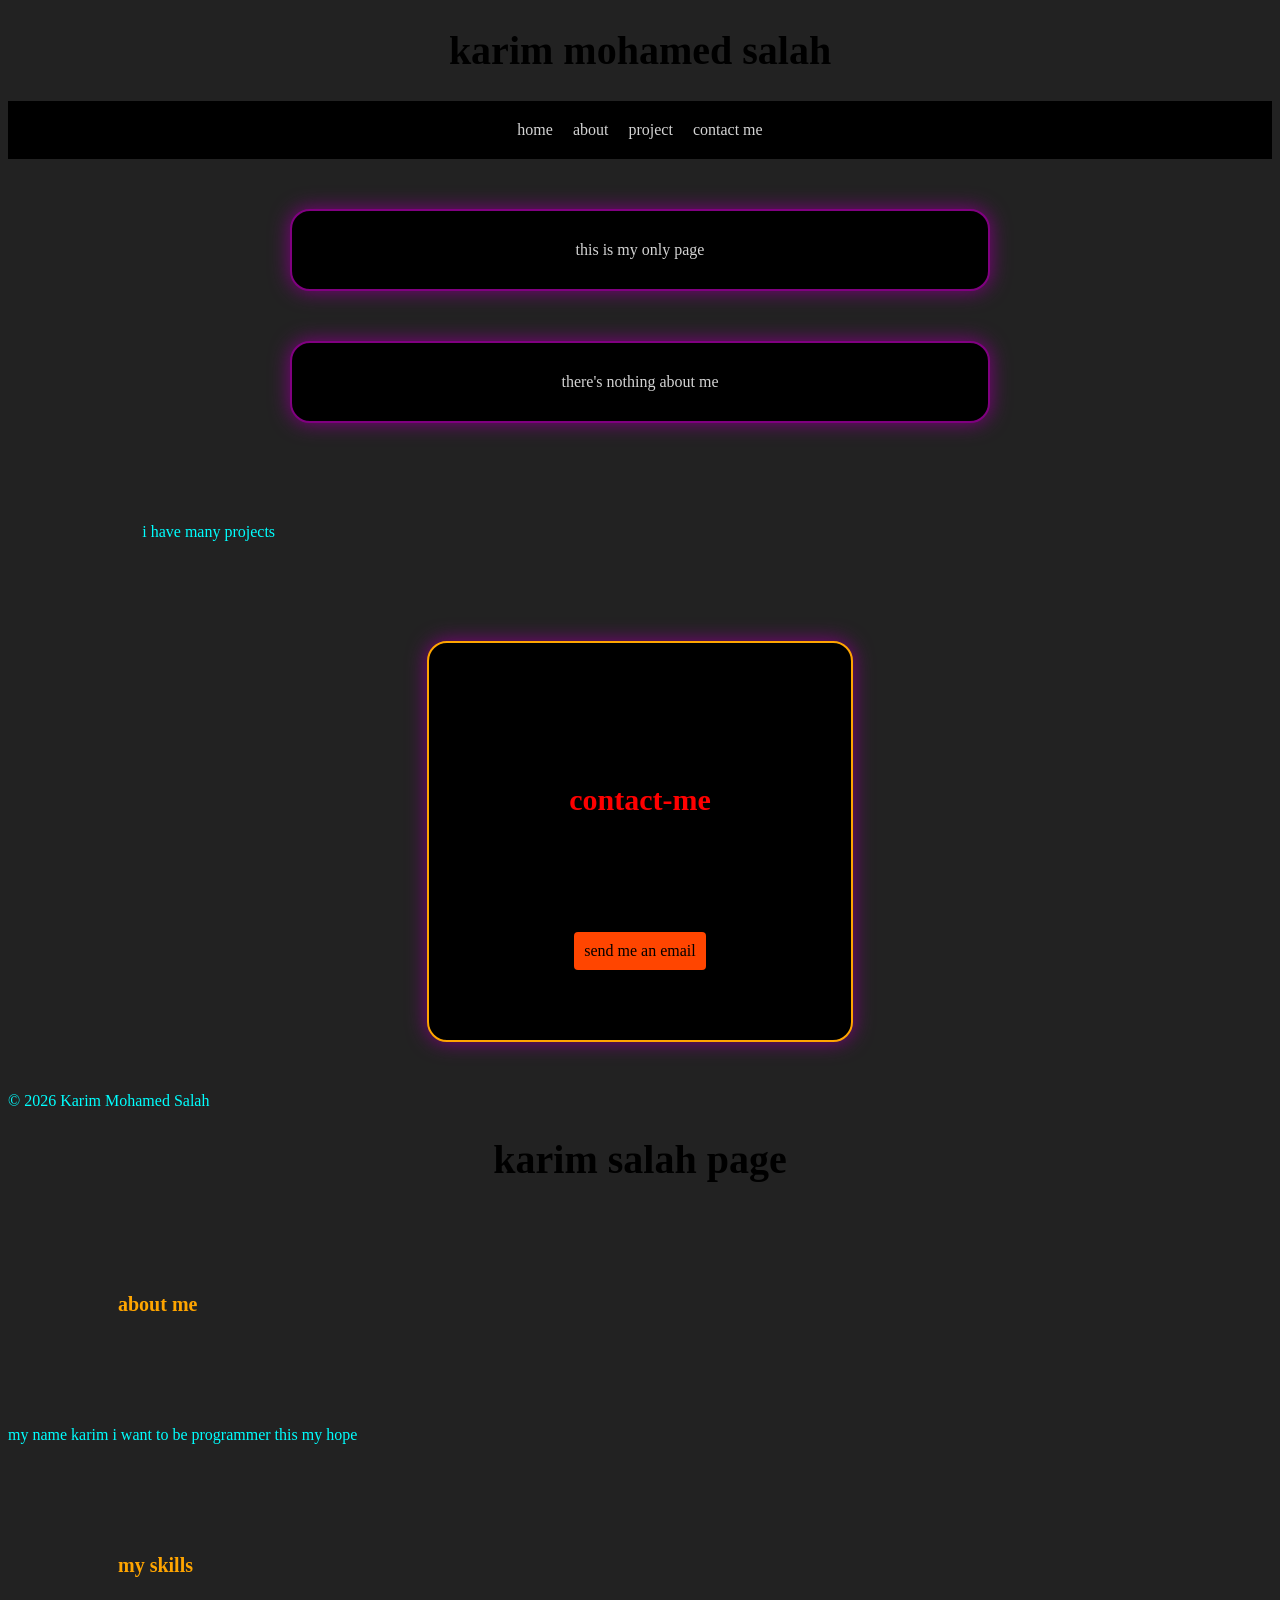
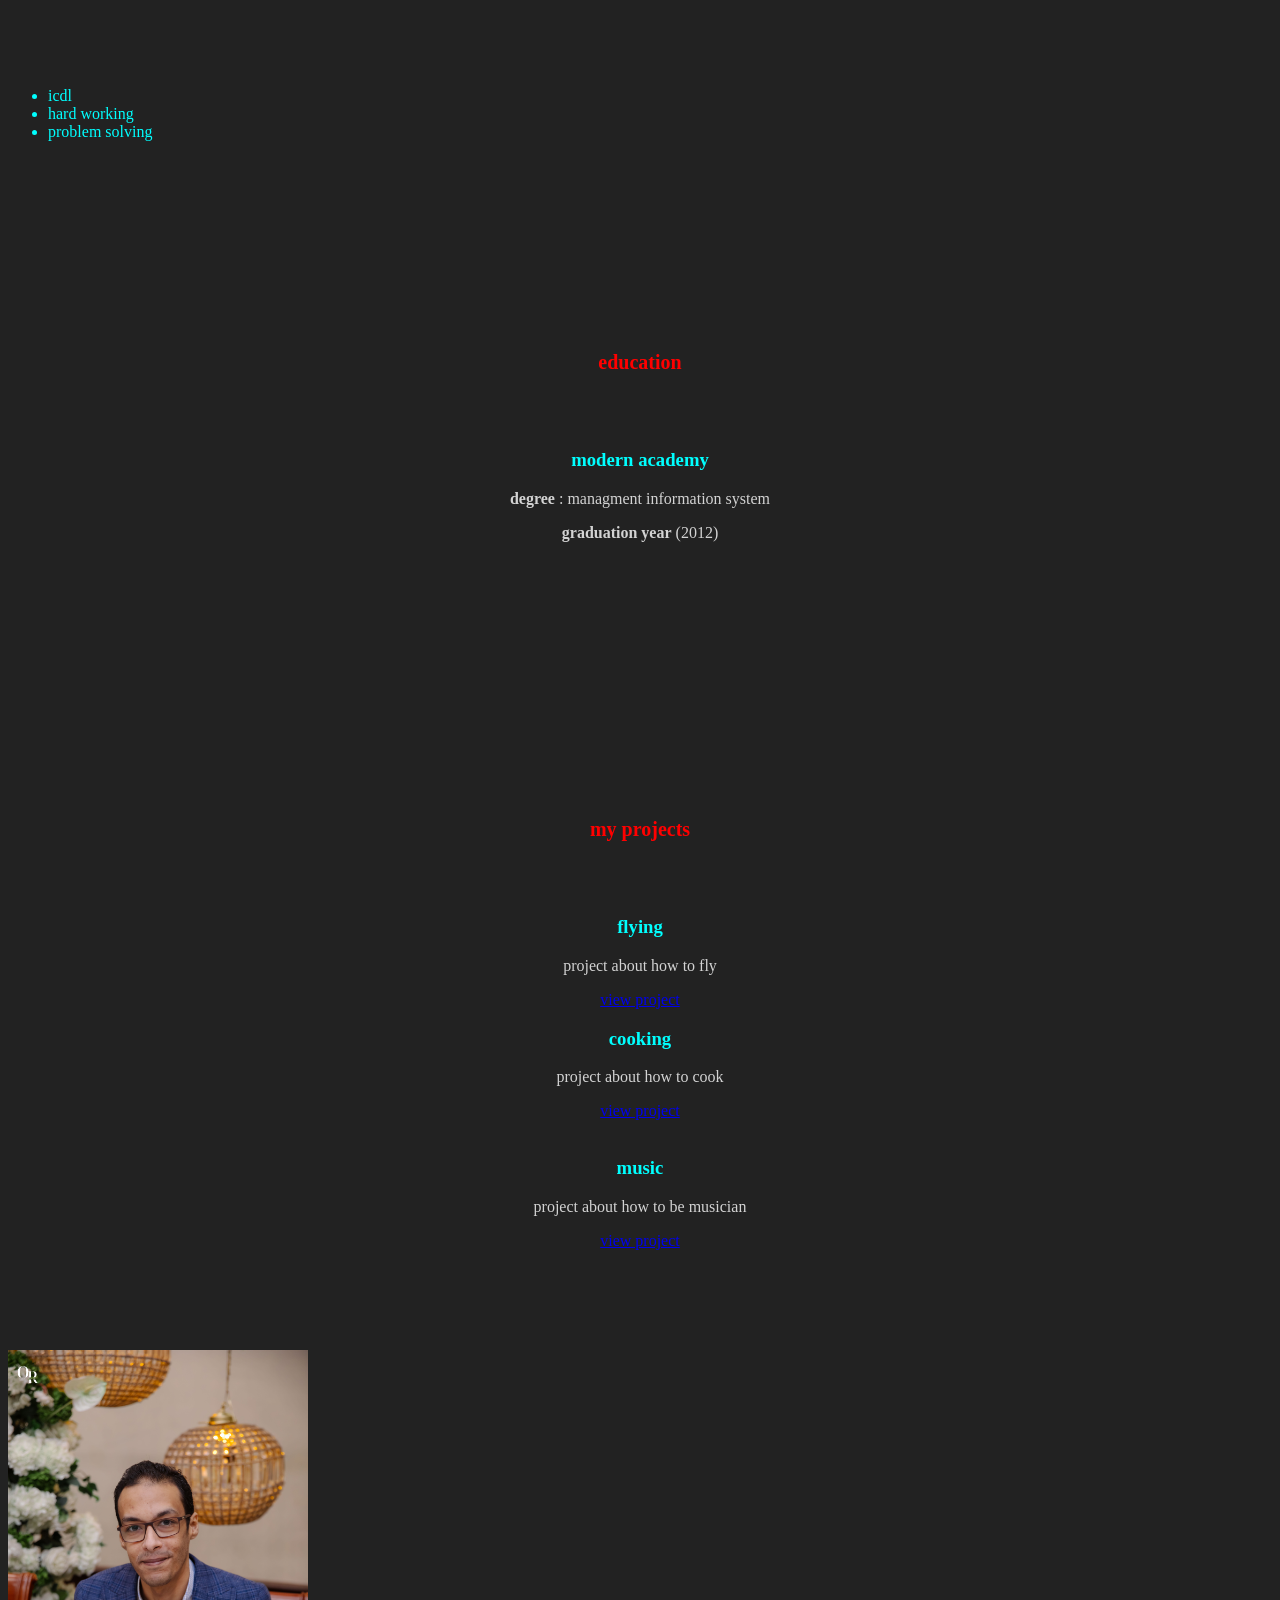
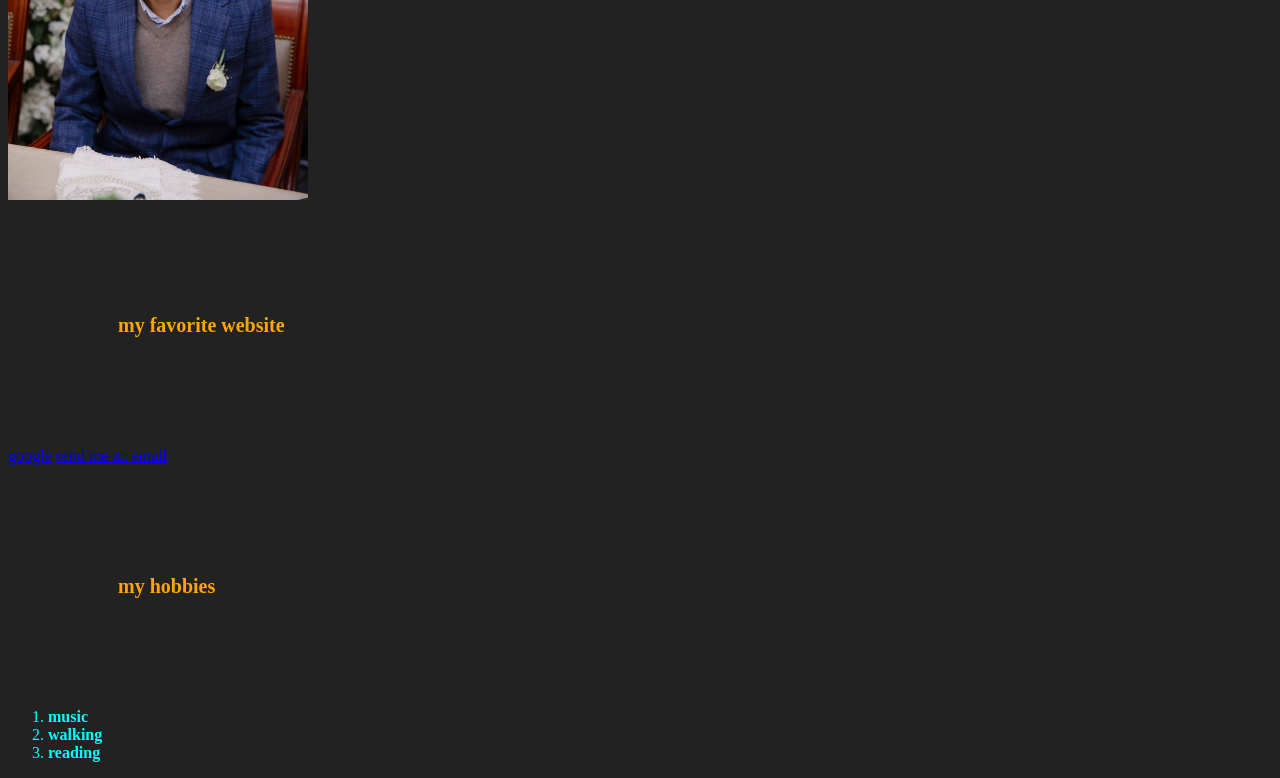
==== index.html @ cbc538ae "initial portifolio" ====
<!DOCTYPE html>
<html>
    <head>
        <meta charset="utf 8">
        <title>welcome to my first page</title>
        <meta name="description" content="my first page">
        <link rel="stylesheet" href="style.css">
    </head>
    <body>
        <header>
                <h1>karim mohamed salah</h1>
        </header>
        <nav>
            <a href="#home">home</a>
            <a href="#about">about</a>
            <a href="#projects">project</a>
            <a href="#contact-me">contact me</a>
        </nav>
        <main>
            <section id="home">
                this is my only page
            </section>
            <section id="about">
                there's nothing about me
            </section>
            <section id="projects">
                i have many projects
            </section>
            <section id="contact-me">
                <h2>contact-me</h2>
                <a href="mailto:karimsalah1090@gmail.com">
                    send me an email
                </a>
           </section>
        </main>
        <footer>
            &copy; 2026 Karim Mohamed Salah
        </footer>

        <h1>karim salah page</h1>
        <h2>about me</h2>
        <p>
            my name karim i want to be programmer this my hope
        </p>
        <h2>my skills</h2>
        <ul>
            <li>icdl</li>
            <li>hard working</li>
            <li>problem solving</li>
        </ul>
        <section>
            <div>
                <h2>education</h2>
                <h3>modern academy</h3>
                <p><strong>degree</strong> : managment information system</p>
                <p><strong>graduation year</strong> (2012)</p>
            </div>
        </section>
        <section>
            <h2>my projects</h2>
            <div>
                <h3>flying</h3>
                <p>project about how to fly</p>
                <a href="#">view project</a>
            </div>
            <div>
                <h3>cooking</h3>
                <p>project about how to cook</p>
                <a href="#">view project</a>
            </div>
            <br>
            <div>
                <h3>music</h3>
                <p>project about how to be musician</p>
                <a href="#">view project</a>
            </div>
        </section>
        <img src="3J6A1056.jpg" alt="my photo" width="300">
        <h2>my favorite website</h2>
        <a href="http://www.google.com" title="go to google">google</a>
        <a href="mailto:karimsalah1090@gmail.com">send me an email</a>
        <h2>my hobbies</h2>
        <ol>
            <li><b>music</b></li>
            <li><b>walking</b></li>
            <li><b>reading</b></li>
        </ol>
    </body>
</html>
---- style.css ----
* {
    box-sizing: border-box;
}

header {
    animation: headerappear 2s ease;
}
@keyframes headerappear{
    from {
        opacity: 0;
        transform: translatey(-100px);
    }
    
    to {
        opacity: 1;
        transform:translatey(0);
    }

}



body {
    color: var(--main-color);
    background-color:var(--background) ;
}



h1 {
    color: black;
    font-size: 40px;
    text-align: center;
}
@media (max-width: 600px) {
      h1 {
        font-size: 25px;
    }
    nav {
        flex-direction: column;
}
}


.photo {
    display: flex;
    justify-content: center;
    /* width: 300px; */
    /* height: 200px; */
    /* object-fit: fill; */
}


h2 {
    color: orange;
    font-size: 20px; 
    margin: 60px;
    padding: 50px;
}



:root {
    --main-color: cyan;
    --background: #222 ;
    --border-color: blue;
    --card-color: black;
    --card-background: white;
    --card-gap: 70px;
    /* --main-color: red; */
    --hover-color: yellow;
}



nav {
    background-color: black;
    padding: 20px;
    display:flex;
    gap: 20px;
    justify-content: center;
    /* position: sticky;
    top: 0;
    z-index: 100; */
}
nav a {
    color: lightgray;
    text-decoration: none;
    transition:background-color 0.3s ease, transform 0.3s ease;
    /* text-align: center; */
    border-radius: 10px;
    /* position: relative; */
}

nav a:hover {
    color: purple;
    padding:8px;
    background-color: orange;
    transform: scalex(1.05);
    /* letter-spacing: 5px; */
}
/* nav a::after {
    content: "";
    position: absolute;
    left: 0;
    bottom: -5px;
    width:0;
    height:2px;
    background-color: cyan;
    transition: width 0.3s ease
}
nav a:hover::after {
    width: 100%;
} */
@media (max-width: 600px) {
    nav a {
        width: 80%;
        text-align: center;
        padding: 10px;
        border-radius: 10px;
        background-color: var(--main-color);
        color: var(--background);
        font-size: 20px;
        transition: background-color 0.3s ease, transform 0.3s ease;
    }
    nav a:hover {
       background-color: var(--hover-color);
       transform: scalex(1.05);
    }
}
@media (max-width: 600px) {
    nav {
        display: flex;
        gap: 20px;
        flex-direction: column;
        align-items:center;
    }
}



#home {
    color: lightgray;
    background-color: black;
    border: 2px solid purple;
    border-radius: 20px;
    max-width:700px;
    margin: 50px auto;
    padding: 30px;
    text-align: center;
    box-shadow: 0 0 20px purple;
    transition: box-shadow 0.3s ease, transform 0.3s ease;
}
#home:hover {
    box-shadow: 0 0 30px purple;
    transform: translateY(-5px);
}
#home h2 {
    font-size: 30px;
    margin-bottom: 20px;
    color: red;
    transition: transform 0.3s ease, color 0.3s ease;
}
#home h2:hover {
    transform:scale(1.05);
    color:orange;
}
#home p {
    font-size: 18px;
    line-height: 1.8;
    max-width: 600px;
    margin: auto;
    transition: color 0.3s ease;
}
#home p:hover {
    color: cyan;
}



#about {
    color: lightgray;
    background-color: black;
    border: 2px solid purple;
    border-radius: 20px;
    max-width: 700px;
    margin: 50px auto;
    text-align: center;
    padding: 30px;
    box-shadow: 0 0 20px purple;
    transition: transform 0.3s ease, box-shadow 0.3s ease;
}
#about:hover {
    transform: translateY(-5px);
    box-shadow: 0 0 30px purple;
}
#about h2 {
    color: red;
    font-size: 30px;
    margin-bottom: 20px;
    transition: color 0.3s ease, transform 0.3s ease;
}
#about h2:hover {
    transform: scale(1.05);
    color: orange;
}
#about p {
    font-size: 18px;
    line-height: 1.8;
    max-width: 600px;
    margin: auto;
    transition: color 0.3s ease
}
#about p:hover {
    color: cyan;
}



#skills {
    color: lightgray;
    background-color: black;
    border: 2px solid purple;
    border-radius: 20px;
    padding: 30px;
    text-align: center;
    margin:50px auto;
    max-width: 700px;
    box-shadow: 0 1px 15px purple;
    transition: transform 0.3s ease, box-shadow 0.3s ease;
    /* width: fit-content; */
  
    /* max-width: 100%; */
    /* width:min(900px,90%); */
    /* width: max(300px, 50%); */
    
    /* padding: clamp(15px, 4vw , 30px); */
}
#skills:hover {
    transform: translateY(-5px);
    box-shadow:0 2px 25px purple
}
#skills h2 {
    color: red;
    text-align: center;
    margin-bottom: 20px;
    font-size:30px
}
@media (max-width: 900px) {
    #skills {
        width:90%;
        padding: 20px;
    }
    #skills li {
        padding:8px 12px;
        font-size:16px;
    }
}
/* #skills h2 {
    text-align: center;
    margin-bottom: 25px;
} */
#skills ol {
    list-style: none;
    padding: 0;
}
#skills li {
    margin: 12px 0;
    padding: 10px 20px;
    border: 2px solid transparent;
    border-radius: 10px;
    font-size: 18px;
    font-weight: bold;
    transition: transform 0.3s ease, color 0.3s ease, box-shadow 0.3s ease;
    /* background-color: black; */
    cursor:pointer;
    background: linear-gradient(black, black) padding-box,
    linear-gradient(90deg, purple, cyan) border-box;
    box-shadow: 0 0 8px purple;
}
#skills li:hover {
    filter: brightness(1.3) saturate(1.5);
    color:cyan;
    transform: translateX(10px);
    box-shadow: 0 0 15px purple;
}
/* #skills h2 {
    font-size: clamp(22px,5vw,36px);
} */
#skills li::before {
    content:"◆";
    color:purple;
    display: inline-block;
    margin-right: 10px;
    transition: color 0.3s ease, text-shadow 0.3s ease, transform 0.3s ease;
}
#skills li:hover::before {
    color:cyan;
    text-shadow:0 0 10px cyan;
    transform: scale(1.3) rotate(360deg);
}
#skills h2::after {
    content:"";
    display:block;
    margin: 10px auto;
    width: 10%;
    height: 3px;
    background-color: orange;
    transition: width 0.3s ease, transform 0.3s ease,width 0.3s ease
}
#skills h2:hover::after {
    width: 150px;
    transform: scalex(1.1);
}
#skills li:nth-child(1)::before {
    color: red;
}
#skills li:nth-child(2)::before {
    color: blue;
}
#skills li:nth-child(3)::before {
    color: green;
}
#skills li:nth-child(4)::before {
    color: orange
}
#skills li:nth-child(1):hover {
    color: red;
}
#skills li:nth-child(2):hover {
    color: blue;
}
#skills li:nth-child(3):hover {
    color: green;
}
#skills li:nth-child(4):hover {
    color: orange
}
#skills li:active {
    transform: translateX(10px) scale(0.97);
}





#education {
    color: lightgray;
    background-color: black;
    border: 2px solid purple;
    border-radius: 20px;
    width: fit-content;
    /* max-width: 700px; */
    margin:50px auto;
    padding: 30px;
    box-shadow: 0 0 15px purple;
    text-align: center;
    transition: transform 0.3s ease, box-shadow 0.3s ease;
}
#education:hover {
    transform: translateY(-5px);
    box-shadow: 0 2px 25px purple;
}
#education h2 {
    margin-bottom:10px;
    font-size: 30px;
    text-align: center;
    color: red;
    transition:transform 0.3s ease, color 0.3s ease;
}
#education h2:hover {
    transform: scale(1.05);
    color: orange;
}
#education h3 {
    margin-bottom:15px;
    font-size: 24px;
    color: cyan;
    transition: transform 0.3s ease, color 0.3s ease; 
}
#education h3:hover {
    transform: scale(1.1);
    color: orange;
}
#education p {
    font-size:17px;
    margin: 10px 0 ;
}
#education p:hover {
    color:cyan;
}

#education p strong {
    color:lightcyan;
}




#hobbies {
    color: lightgray;
    background-color: black;
    border: 2px solid purple;
    border-radius: 20px;
    max-width:700px;
    margin: 50px auto;
    padding: 30px;
    text-align: center;
    box-shadow: 0 0 20px purple;
    transition: transform 0.3s ease, color 0.3s ease;
}
#hobbies:hover {
    transform: translateY(-5px);
    box-shadow: 0 0 30px purple;
}
#hobbies ol {
    list-style-position:inside;
    padding: 0;
}
#hobbies li {
    margin: 12px 0;
    color: lightblue;
    padding: 10px 20px;
    border-radius: 10px;
    border: 2px solid transparent;
    background:linear-gradient(black,black) padding-box,
    linear-gradient(90deg, purple, cyan) border-box;
    transition: transform 0.3s ease box-shadow 0.3s ease, color 0.3s ease;
}
#hobbies li:hover {
    transform: translateX(10px);
    box-shadow: 0 0 15px purple;
    color: aqua;
}
#hobbies h2 {
    color: red;
    font-size: 30px;
    margin-bottom: 20px;
    transition : transform 0.3s ease, color 0.3s ease;
}
#hobbies h2:hover {
    color:orange;
    transform: scale(1.05);
}




section {
    margin: 50px 0;
    padding: 50px 20px;
    text-align: center;
}
section h2 {
    color:red;
    margin-bottom: 25px;
}
section p {
    color: lightgray;
}
section ul {
    list-style-position: inside;
    padding: 0;
    gap: 20px;
}
section ol {
    list-style-position: inside;
    padding: 0;
    font-weight: bold;
}
section li {
    margin: 15px 0;
    font-size: 18px;
    font-weight: bold;
    transition: transform 0.3s ease, color 0.3s ease;
}
section li:hover {
    transform: translatex(10px);
    color: purple;
}



#favorite-games {
    border-radius: 20px;
    background-color: black;
    color: lightblue;
    border: 2px solid orange;
    width:fit-content;
    margin:50px auto;
    padding: 30px;
    animation: appear 1s ease;
    animation-delay: 0.5s;
    text-align: center;
    animation-fill-mode: backwards;
    /* animation-iteration-count: 2; */
    /* animation-direction: reverse; */
    box-shadow: 0 0 20px purple;
    transition: box-shadow 0.3s ease, transform 0.3s ease ;
}
#favorite-games:hover {
    box-shadow: 0 0 30px purple;
    transform:translatey(-5px);
}
#favorite-games > ol,
#favorite-games ul {
    padding: 0;
}
#favorite-games h2 {
    font-size: 30px;
    color: red;
    text-align: center;
    margin-bottom: 20px;
}
#favorite-games > ol > .games {
    color: orange;
    list-style: none;
    margin:30px 0;
    font-size: 20px;
    font-weight: bold;
    transition: transform 0.3s ease, color 0.3s ease;
}
#favorite-games > ol > .games:hover {
    transform: scale(1.1);
    color: pink;
}
#favorite-games .games ul li {
    color: blue;
    list-style:none;
    margin: 8px 0;
    font-size: 18px;
    transition:transform 0.3s ease, color 0.3s ease;
}
#favorite-games .games ul li:hover {
    transform: translateX(5px);
    color: pink;
}
#favorite-games h2::after {
    content:"";
    display:block;
    width: 80px;
    height: 3px;
    background-color:lightblue;
    margin:10px auto;
    transition: width 0.3s ease;
}
#favorite-games h2:hover::after {
    width:250px;
}
#favorite-games ul li::before {
    content:"◆";
    display:inline-block;
    color: purple;
    margin-right: 10px;
    transition: color 0.3s ease, text-shadow 0.3s ease, transform 0.3s ease;
}
#favorite-games ul li:hover::before {
    color: cyan;
    transform:scale(1.1) rotate(360deg);
    text-shadow: 0 0 10px cyan;
}
 @keyframes appear {
    from {
        opacity: 0;
        transform: translateX(50px);
    }

    to {
        opacity: 1;
        transform: translateX(0);
    }
}



#projects {
    /* flex-wrap: wrap; */
    grid-template-columns: 1fr 1fr 1fr; 
    gap:var(--card-gap); 
    justify-content: center; 
    text-align: center; 
    display: grid;
    align-items: center; 
    /* flex-direction: row; */
    position: relative;
}
#projects div {
    background-color: var(--card-color); 
    /* background: linear-gradient(135deg, black, purple, blue); */
    color:var(--background);
    padding: 10px;        
    margin: 50px;  
    border-radius: 20px;
    border: 2px solid blue;
    transition: background-color 0.3s ease, color 0.3s ease, transform 0.3s ease, box-shadow 0.3s ease, border-color 0.3s ease;
    box-shadow: 0 5px 15px gray;
    position: relative;
    animation-fill-mode: backwards;
}
#projects div:hover {
    background-color: peru;
    color: white;
    transform: translatey(-10px) scale(1.05) rotate(5deg);
    box-shadow: 0px 5px 15px 5px purple;
    border-color: var(--hover-color);
}
#projects div h3 {
    color:blue
}
#projects h2 {
    text-align: center;
    grid-column: 1/ -1;
    animation: appear 1s ease;
    margin:  auto;
    margin-top: 8px;
    font-size: 30px;
}
#projects h2::after {
    content: "" ;
    display: inline-block;
    width: 100%;
    height: 3px;
    margin: auto;
    background-color: orange;
    margin-top: 8px;
    transform:scalex(0.5);
    transition: transform 0.5s ease, background-color 0.5s ease;
}
#projects h2:hover::after {
    transform: scalex(1.1);  
    background-color: var(--hover-color);
}

#projects div::before {
    content: "" ;
    /* display: inline-block; */
    width: 30px;
    height: 30px;
    background-color: red;
    position: absolute;
    bottom:30px;
    right:30px;
    border-radius: 50%;
    opacity: 0;
    transition: transform 0.3s ease, opacity 0.3s ease;
    z-index: 2;
}
#projects div:hover::before {
    transform: scale(1.5);                            
    opacity: 1;
}
#flying {
    color: orange;
}
#flying h3 {
    position: absolute;
    left: 50%;
    bottom: 10px;
    transform: translateX(-50%);
}
#cooking {
    color: orange;
}
#cooking h3 {
    position: absolute;
    bottom: 10px;
    left: 50%;
    transform: translateX(-50%);
}
#music {
    color: orange;
}

#music h3 {
    position: absolute;
    bottom: 10px;
    left: 50%;
    transform: translateX(-50%);
}
#projects div:nth-of-type(1) {
    animation: fromleft 1s ease ;
    animation-delay: 0.5s ;
}
#projects div:nth-of-type(2) {
    animation: fromright 1s ease ;
    animation-delay: 1s ;
}
#projects div:nth-of-type(3) {
    animation: frombottom 1s ease ;
    animation-delay: 2s ;
}
@keyframes appear{
    from {
        opacity: 0;
        transform: translateX(-100px);
    }
    
    to {
        opacity: 1;
        transform:translateX(0);
    }

}
@keyframes fromleft{
    from {
        opacity: 0;
        transform: translateX(-100px);
    }
    
    to {
        opacity: 1;
        transform:translateX(0);
    }

}
@keyframes fromright{
    from {
        opacity: 0;
        transform: translateX(100px);
    }
    
    to {
        opacity: 1;
        transform:translateX(0);
    }

}
@keyframes frombottom{
    from {
        opacity: 0;
        transform: translatey(100px);
    }
    
    to {
        opacity: 1;
        transform:translatey(0);
    }

}
#projects img {
    width: 100%;
    height: 200px;
    border-radius: 15px;
    object-fit: cover;
}
#projects span {
    position:absolute;
    top: 10px;
    right: 20px;
    color: orange
}
@media (max-width: 600px) {
    #projects {
        grid-template-columns: 1fr ;
        gap: 15px;
    }
    #projects div {
        width: 100%;
        margin: 0;
    }
}

@media (max-width: 400px) {
    #projects h2{
        font-size: 24px;
    }
}


#courses {
    margin: 50px auto;
    max-width: 900px;
    padding: 30px;
    display: grid;
    grid-template-columns: repeat(3, 1fr);
    /* gap: 20px; */
    color: lightblue;
    row-gap: 60px;
    column-gap: 50px;
    grid-auto-rows: 150px;
}

#courses h2 {
    grid-column: 1/ -1;
    text-align: center;
    margin:  auto;
    margin-top: 8px;
    font-size: 30px;
}
#courses h2::after {
    content:"";
    display: block;
    width: 10%;
    height:3px;
    margin:15px auto;
    background-color: orange;
    transition: transform 0.3s ease, width 0.3s ease;
}
#courses h2:hover::after {
    width:150px;
    transform:scale(1.1)
}

#courses .courses {
    overflow: visible;
    cursor: pointer;
    /* background: linear-gradient(135deg, black, purple, cyan); */
    background-color: black;
    background-size: 200% 200%;
    background-position: 0% 50%;
    border: 2px solid red;
    border-radius: 20px;
    padding: 10px;
    /* margin: 0; */ 
    /* box-shadow: 0 5px 15px purple; */
    transition: transform 0.3s ease, box-shadow 0.3s ease, border-color 0.3s ease, color 0.3s, background-position 0.5s ease;
    position: relative;
    /* z-index: 1; */
}
#courses .courses:hover {
    /* background: linear-gradient(135deg, black, orange); */
    background-color: orangered;
    transform:translatey(-5px);
    box-shadow: 0px 0 10px purple, 0 0 20px purple;
    border-color: red;
    z-index: 2;
    filter: brightness(1.2);
    /* background-position: 100% 50%; */
}
.courses h3 {
    transition: color 0.3s ease, transform 0.3s ease;
    font-size: 22px;
    color: orange ;
    margin-bottom: 10px;
}
.courses:hover h3 {
    color: cyan;
    transform: scale(1.1);
    /* filter: blur(1px); */
}

.courses::before {
    content: "";
    position: absolute;
    inset: 0;
    border-radius: 20px;
    background-size: 200% 200%;
    z-index: -1;
    animation: gradient-move 5s ease infinite;
}
.completed::before {
    content: "✓";
    color: lime;
    font-size: 20px;
    margin-right: 5px;
    border: 2px solid lime;
    border-radius: 50%;
    padding: 2px 5px;
    transition: color 0.3s ease, border-color 0.3s ease;
}
.courses:hover .completed::before {
    color:cyan;
    border-color:cyan;
}
.completed::after {
    content:"★";
    color:gold;
    position:absolute;
    top: 10px;
    right: 15px;
    /* display: inline-block; */
    text-shadow: 0 0 0 transparent;
    transition: transform 0.3s ease, color 0.3s ease, text-shadow 0.3s ease;
}
.courses:hover .completed::after {
    color: cyan;
    transform: scale(1.3) rotate(360deg);
    text-shadow: 0 0 5px cyan;
    filter: drop-shadow(0 0 8px cyan);
}
.progress::before {
    content: "→";
    color: red;
    font-size: 20px;
    margin-right:8px;
    transition: color 0.3s ease, transform 0.3s ease;
    display: inline-block;
}
.courses:hover .progress::before {
    color:red;
    transform:translateX(5px)
}
#courses .courses:nth-of-type(1) {
    animation: appear 1s ease;
    animation-delay: 0.3s ;
    animation-fill-mode:backwards;
}
#courses .courses:nth-of-type(2) {
    animation: appear 1s ease;
    animation-delay: 0.6s ;
    animation-fill-mode:backwards;
}
#courses .courses:nth-of-type(3) {
    animation: appear 1s ease ;
    animation-delay: 0.9s ;
    animation-fill-mode:backwards;
}
#courses .courses:nth-of-type(4) {
    animation: appear 1s ease ;
    animation-delay: 1.2s ;
    animation-fill-mode:backwards;
}
#courses .courses:nth-of-type(5) {
    animation: appear 1s ease ;
    animation-delay: 1.5s ;
    animation-fill-mode: backwards;
}

@keyframes glow {
    0% {
        box-shadow: 0 0 5px purple;
    }
    50% {
        box-shadow: 0 0 25px purple;
    }
    100% {
        box-shadow: 0 0 5px purple;
    }
}
@media (max-width:600px) {
    #courses {
        grid-template-columns: 1fr;
    }
    #courses .courses {
        margin : 0;
    }
    
}
/* .courses:hover .completed {
    color: lime;
} */
/* .progress {
    opacity: 0.7;
}
.courses:hover .progress {
    opacity: 1;
    color: red;
} */
/* @keyframes gradient-move{
    0% {
        background-position: 0% 50%;
    }
    50% {
        background-position: 50% 100%;
    }
    100% {
        background-position: 0% 50%;
    }

    } */
     /* .courses p {
    color: lightgray ;
    font-size: 15px ;
    margin: 0;
    transition: transform 0.3s ease, opacity 0.3s ease;
} */
 /* .courses:has(.completed):hover {
    box-shadow:0 0 10px lime, 0 0 25px lime;
    border-color: lime;
}
.courses:has(.progress):hover {
    box-shadow: 0 0 10px red, 0 0 25px red;
    border-color: red;
} */





input:focus,
textarea:focus,
select:focus {
    border-color:cyan;
    outline: none;
    box-shadow: 0 0px 8px cyan
}


input,
textarea,
select {
    margin: 10px;
    font-size: 15px;
}
input:valid {
    border-color:green
}

input:not(:placeholder-shown):invalid {
    border-color:red
}


input[type="password"] {
    background-color: lightgray;
}

input[type="password"]:valid {
    border-color: green
}
input[type="password"]:not(:placeholder-shown):invalid {
    border-color: red
}


option {
    background-color: yellow;
    color: var(--background-color)
}
select:valid{
    border-color: green;
}
select:focus:invalid {
    border-color: red;
}


input[type="radio"]:checked + label{
    accent-color: purple;
    color: orange;
    font-weight: bold
}


/* input[type="checkbox"]:checked + label {
    color: orange;
    font-weight: bold
} */

textarea:focus {
    border-color:orange;
    box-shadow: 0 0 8px orange;
    outline: none ;
}

@media (max-width: 600px) {
    form {
        width:100%;
    }


    #contact-me form > div {
        display: flex;
        align-items: center;
        flex-direction: column;
    }


    #contact-me textarea {
        max-width: 90%;
        box-sizing: border-box;
    }
    #contact-me form > div:has(input[type="radio"]) {
        flex-direction: row;
        flex-wrap: wrap;
        justify-content: center;
    }
}





button {
    transition: transform 0.3s ease, background-color 0.3s ease;
    margin: 30px;
}
button:hover {
    transform: translatey(-3px) scale(1.1);
    background-color:yellow;
}

#contact-me label {
    color: white ;
}

table{
    /* background-color: black; */
    /* padding: 20px; */
    /* color: purple; */
    /* margin: 50% ; */
    /* display: block; */
    /* text-align: center; */
    /* justify-content: center; */
    /* gap: 90px; */
    /* transform: scale(1.1); */
    /* font-size: 20px; */
    /* width: 100%; */
    /* max-width: 300px; */
    /* border: orange 2px solid;    flex-wrap: wrap; */
    /* text-indent: 20px; */
    /* letter-spacing: 2px ; */
    /* line-height: 1.6; */
    /* word-spacing: 1px; */
    /* white-space: normal; */
    /* word-break: break-all; */
    /* text-overflow: ellipsis; */
    /* font-weight: bold; */
    /* margin: 0 50px auto; */
}
#contact-me {
    background-color: black;
    margin:50px auto ;
    padding:30px;
    border:2px solid orange;
    box-shadow: 0 0 20px purple;
    text-align: center;
    border-radius: 20px;
    max-width: fit-content;
    transition:transform 0.3s ease, box-shadow 0.3s ease;
}
#contact-me:hover {
    box-shadow: 0 0 30px purple;
    transform:translateY(-3px);
}
#contact-me h2 {
    font-size:30px;

}
#contact-me a {
    background-color: orangered;
    border-radius: 4px;
    padding: 10px;
    color: black;
    text-decoration: none;
    display:inline-block;
    cursor: pointer;
    margin: 40px;
    transition: background-color 0.3s ease, box-shadow 0.3s ease, transform 0.3s ease;
}
#contact-me a:hover {
    background-color: orange;
    color: black;
    box-shadow: 0 0 10px cyan;
    transform: translateY(-3px);
}
/* #contact-me input:focus {
    border-color: red;
    box-shadow: 0 0 10px cyan;
    outline: none;
} */
/* #contact-me input:focus::placeholder {
    color: aqua;
}
#contact-me input {
    border: 2px solid gray;
    transition: border 0.3s ease, box-shadow 0.3s ease;
}
#contact-me input::placeholder {
    color:gray;
    opacity: 1 ;
} */



.footer {
    color: orange;
}
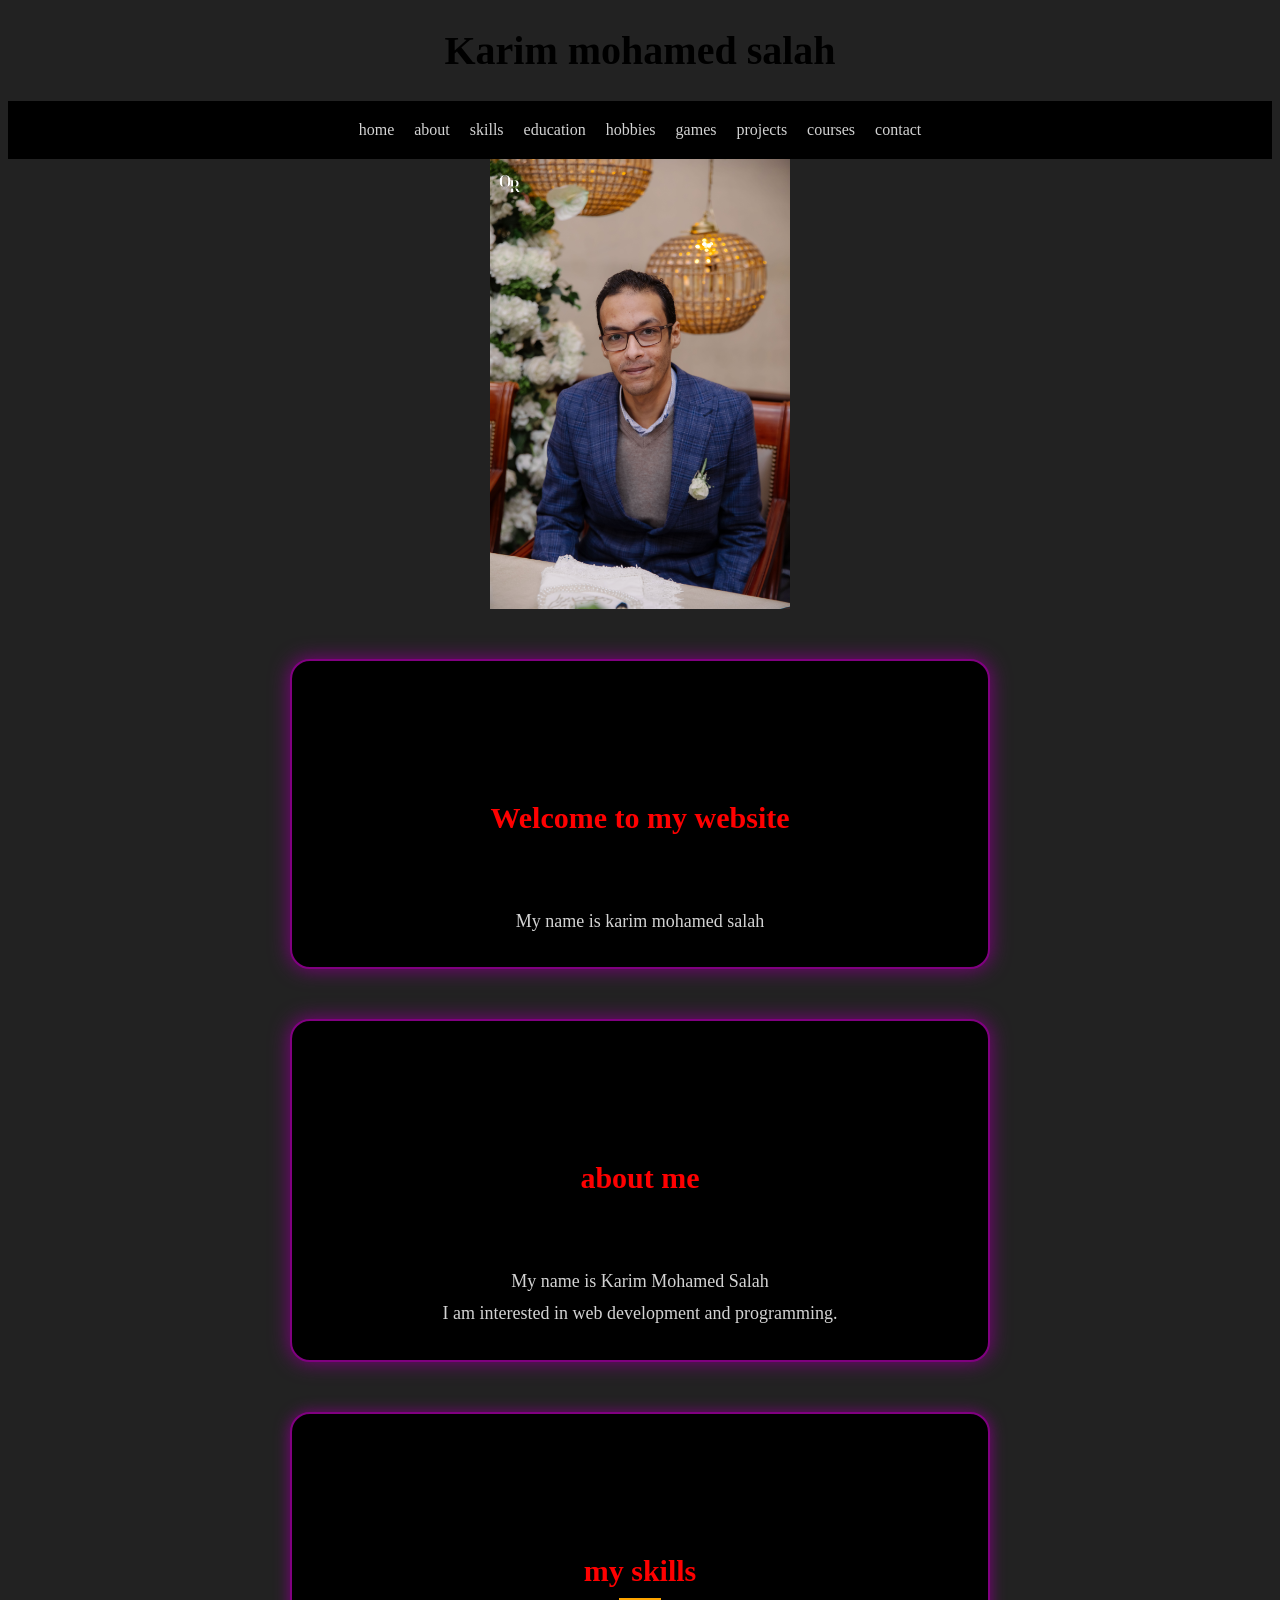
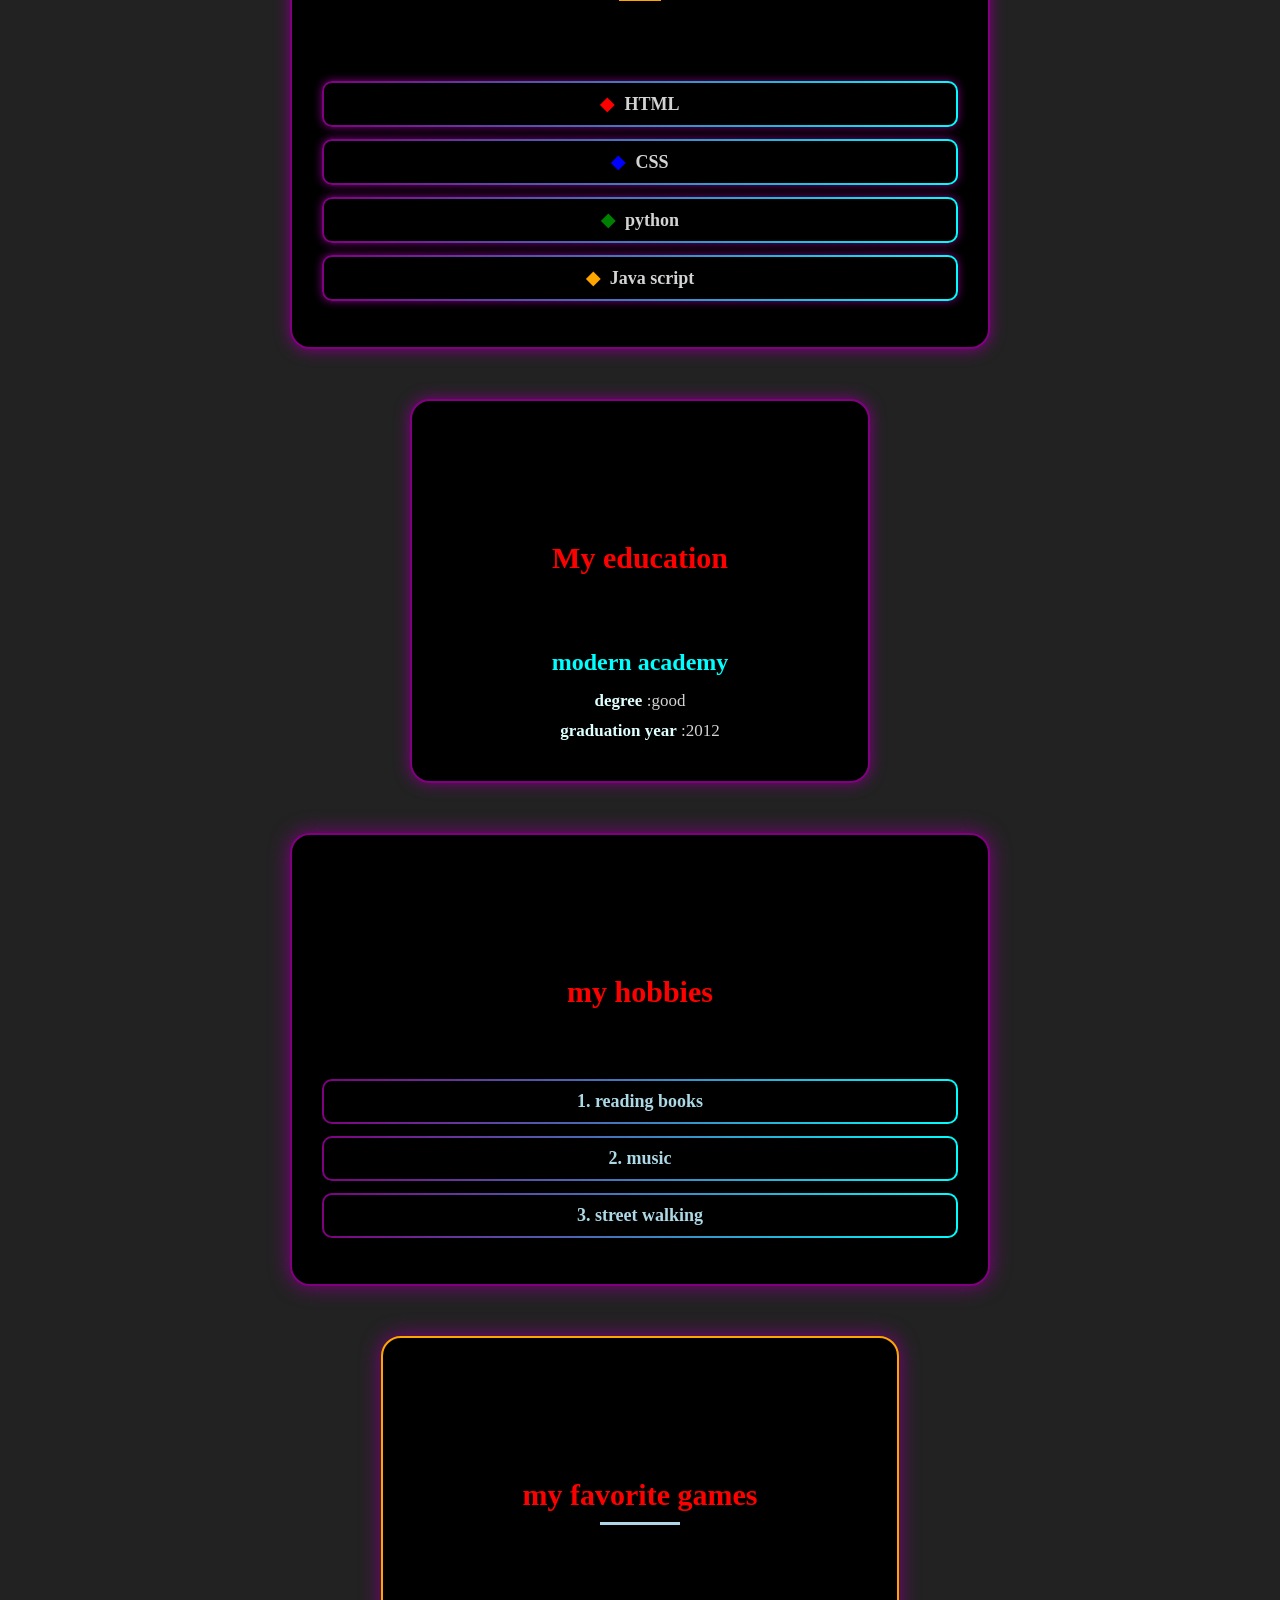
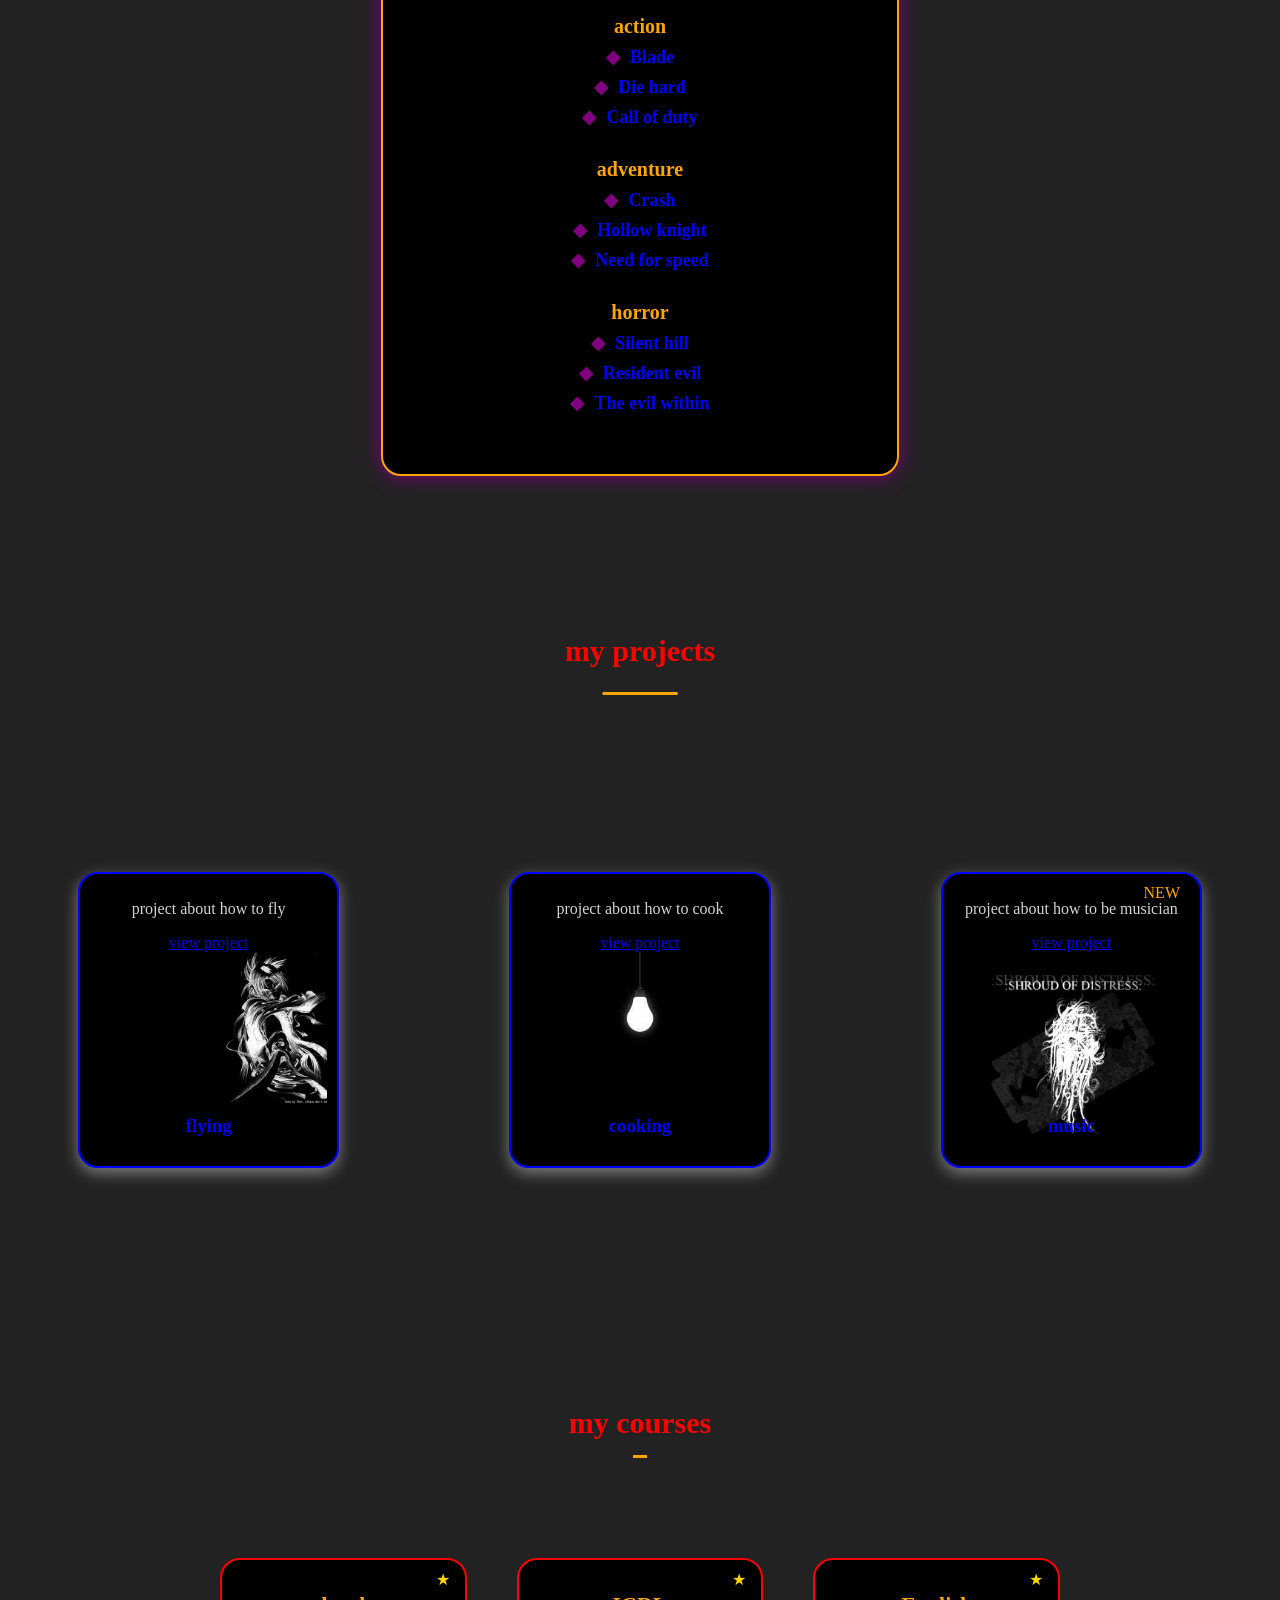
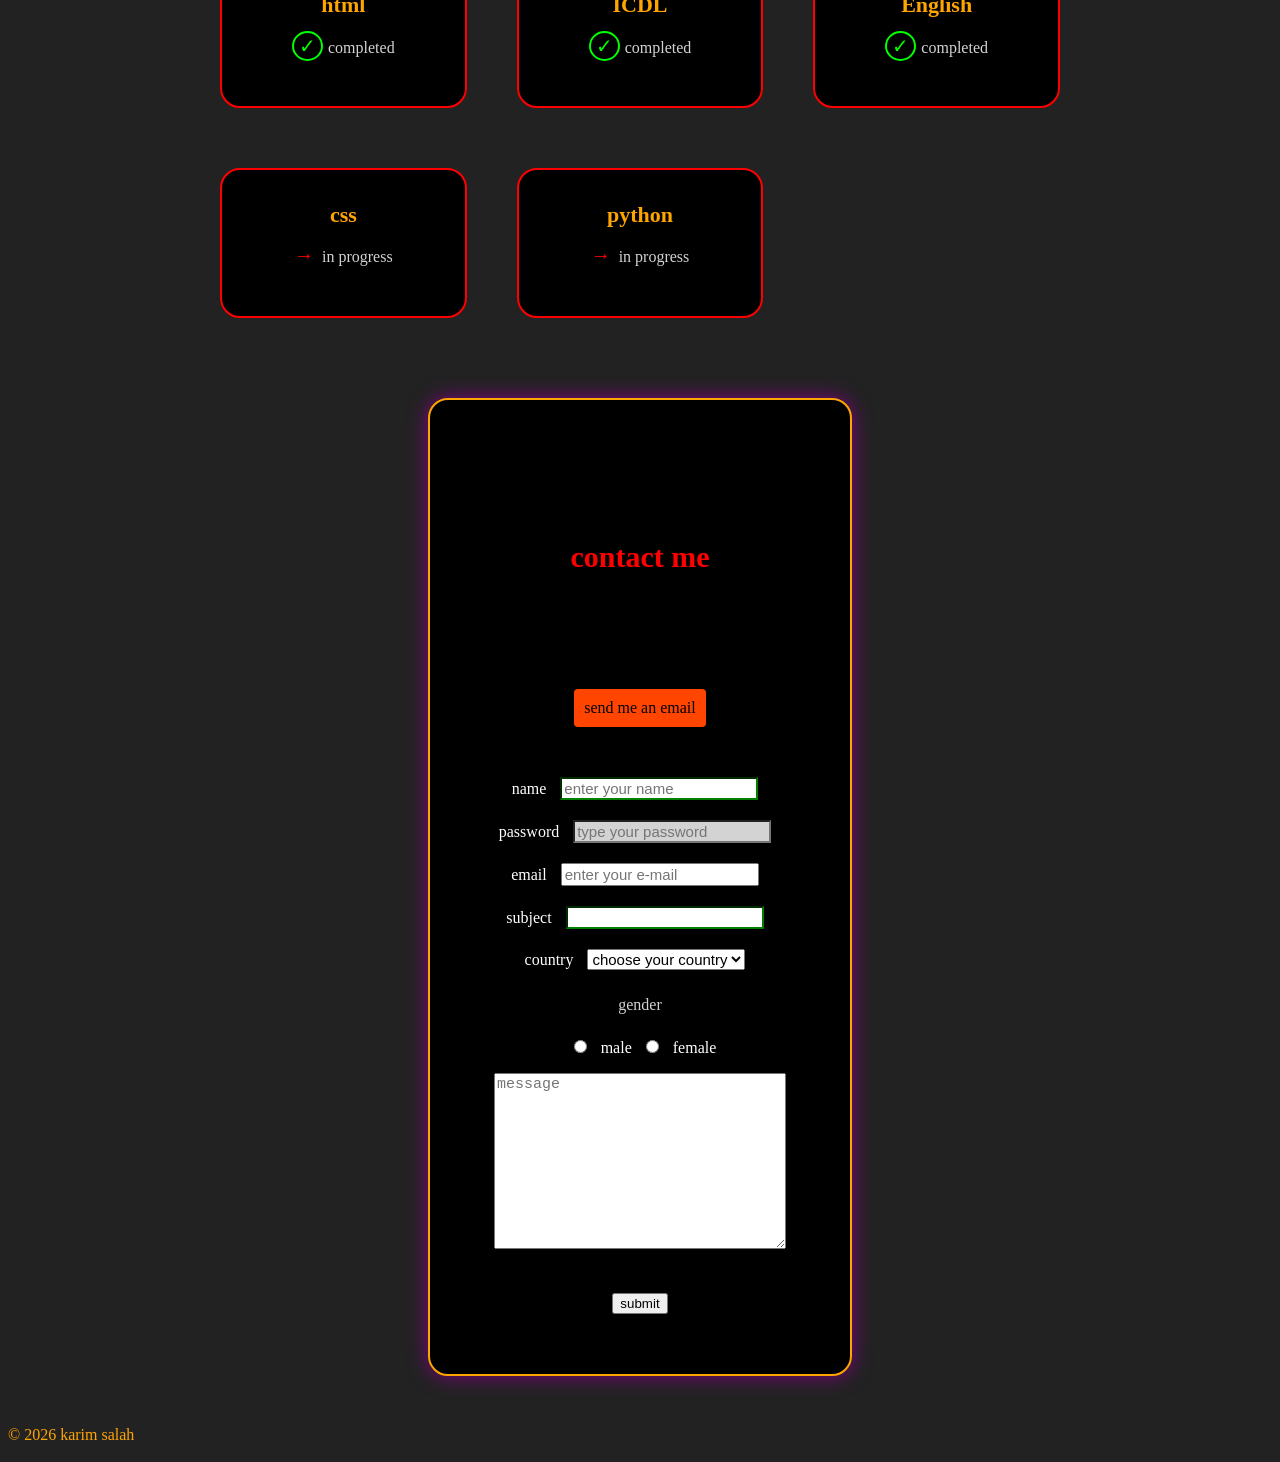
==== commit a97183e6: "make portfolio the homepage" ====
--- a/index.html
+++ b/index.html
@@ -1,89 +1,228 @@
-<!DOCTYPE html>
+<!doctype html>
 <html>
     <head>
-        <meta charset="utf 8">
-        <title>welcome to my first page</title>
-        <meta name="description" content="my first page">
+        <meta charset="utf-8">
+        <title>karim's website</title>
+        <meta name="description" content="my personal webpage">
         <link rel="stylesheet" href="style.css">
     </head>
     <body>
         <header>
-                <h1>karim mohamed salah</h1>
+            <h1>Karim mohamed salah</h1>
         </header>
+        
         <nav>
             <a href="#home">home</a>
             <a href="#about">about</a>
-            <a href="#projects">project</a>
-            <a href="#contact-me">contact me</a>
+            <a href="#skills">skills</a>
+            <a href="#education">education</a>
+            <a href="#hobbies">hobbies</a>
+            <a href="#favorite-games">games</a>
+            <a href="#projects">projects</a>
+            <a href="#courses">courses</a>           
+            <a href="#contact-me">contact</a>
         </nav>
         <main>
+            <div class="photo">
+            <img src="3J6A1056.jpg" title="kimo's pic" width="300" alt="karim mohamed salah">
+            </div>
+
             <section id="home">
-                this is my only page
+                <h2>Welcome to my website</h2>
+                <p>My name is karim mohamed salah</p> 
             </section>
             <section id="about">
-                there's nothing about me
+                <h2>about me</h2>
+                <p>My name is Karim Mohamed Salah
+                    <br>
+                  I am interested in web development and programming.
+                </p>           
+            </section>
+            <section id="skills">
+                <h2>my skills</h2>
+                <ol>
+                    <li>HTML</li>
+                    <li>CSS</li>
+                    <li>python</li>
+                    <li>Java script</li>
+                </ol>
+            </section>
+            <section id="education">
+                <h2>My education</h2>
+                <h3>modern academy</h3>
+                <p><strong>degree</strong> :good</p>
+                <p><strong>graduation year</strong> :2012</p>
+            </section>
+            <section id="hobbies">
+                <h2>my hobbies</h2>
+                <ol>
+                    <li>reading books</li>
+                    <li>music</li>
+                    <li>street walking</li>
+                </ol>
+            </section>
+            <section id="favorite-games">
+                <h2>my favorite games</h2>
+                <ol>
+                    <li class="games">action
+                        <ul>
+                            <li>Blade</li>
+                            <li>Die hard</li>
+                            <li>Call of duty</li>
+                        </ul>
+                    </li>
+                    <li class="games">adventure
+                        <ul>
+                            <li>Crash</li>
+                            <li>Hollow knight</li>
+                            <li>Need for speed</li>
+                        </ul>
+                    </li>
+                    <li class="games">horror
+                        <ul>
+                            <li>Silent hill</li>
+                            <li>Resident evil</li>
+                            <li>The evil within</li>
+                        </ul>
+                    </li>
+                </ol>
             </section>
             <section id="projects">
-                i have many projects
-            </section>
+                <h2>my projects</h2>
+                <div id="flying">
+                    <h3>flying</h3>
+                    <p>project about how to fly</p>
+                    <a href="#">view project</a>
+                    <img src="22090054_10213386703089276_8158300220790144269_n.jpg" alt="flying-project">
+                </div>
+                <div id="cooking">
+                    <h3>cooking</h3>
+                    <p>project about how to cook</p>
+                    <a href="#">view project</a>
+                    <img src="169192229_10223202082187619_5112819359364683971_n.jpg" alt="cooking project">
+                </div>
+                <div id="music">
+                    <h3>music</h3>
+                    <p>project about how to be musician</p>
+                    <a href="#">view project</a>
+                    <img src="0.jpg" alt="music project">
+
+                    <span>NEW</span>
+                </div>
+            </section>
+            <section id="courses">
+                <h2>my courses</h2>
+
+                <div class="courses">
+                    <h3>html</h3>
+                    <p class="completed">completed</p>
+                </div>
+                <div class="courses">
+                    <h3>ICDL</h3>
+                    <p class="completed">completed</p>
+                </div>
+                <div class="courses">
+                    <h3>English</h3>
+                    <p class="completed">completed</p>
+                </div>
+                <div class="courses">
+                    <h3>css</h3>
+                    <p class="progress">in progress</p>
+                </div>
+                <div class="courses">
+                    <h3>python</h3>
+                    <p class="progress">in progress</p>
+                </div>
+            </section>
+
+                 <!-- <table border="1">
+                <thead>
+                    <tr>
+                        <th>courses</th>
+                        <th>name</th>
+                        <th>degree</th>
+                    </tr>
+                </thead>
+                <tbody>
+                    <tr>
+                         <td>html</td>
+                         <td>karim</td>
+                         <td>good</td>
+                    </tr>
+                    <tr>
+                        <td>python</td>
+                         <td>hossam</td>
+                         <td>good</td>
+                    </tr>
+                    <tr>
+                        <td>css</td>
+                        <td>sabry</td>
+                        <td>nice</td>
+                    </tr>
+                </tbody>
+                <tfoot>
+                    <tr>
+                    <th colspan="2">total</th>
+                    <th>100</th>
+                    </tr>
+                </tfoot>
+                </table> -->
             <section id="contact-me">
-                <h2>contact-me</h2>
-                <a href="mailto:karimsalah1090@gmail.com">
-                    send me an email
-                </a>
-           </section>
+            <h2>contact me</h2> 
+            <a href="mailto:karimsalah1090@gmail.com"> send me an email</a>
+                
+            
+              
+            <form action="submit" method="post">
+                <div>
+                    <label for="name">name</label>
+                    <input name="name" type="text" id="name" placeholder="enter your name">
+                </div>
+                <div>
+                    <label for="password">password</label>
+                    <input name="password" type="password" id="password" required minlength="8" placeholder="type your password">
+                </div>
+                <div>
+                    <label for="email">email</label>
+                    <input name="email" id="email" type="email" required placeholder="enter your e-mail">
+                </div>
+                <div>
+                    <label for="subject">subject</label>
+                    <input name="subject" id="subject" type="text">
+                </div>
+                <div>
+                    <label for="country">country</label>
+                    <select name="country" id="country" required>
+                        <option value="" disabled selected>choose your country</option>
+                        <option value="usa">usa</option>
+                        <option value="uk">united kingdom</option>
+                        <option value="egypt">egypt</option>
+                        <option value="germany">germany</option>
+                    </select>
+                </div>
+                <div>
+                    <p>gender</p>
+                    <input name="gender" type="radio" id="male" value="male">
+                    <label for="male">male</label>
+                    <input name="gender" type="radio" id="female" value="female">
+                    <label for="female">female</label>
+                </div>
+                <!-- <div>
+                    <input type="checkbox" id="agree">
+                    <label for="agree">I agree</label>
+                    <input type="checkbox" id="disagree">
+                    <label for="disagree">I disagree</label>
+                </div> -->
+                <div>
+                    <textarea id="message" name="message" rows="10" cols="30" placeholder="message"></textarea>
+                </div>
+                <div>
+                    <button type="submit">submit</button>
+                </div>
+            </form>
         </main>
-        <footer>
-            &copy; 2026 Karim Mohamed Salah
+        <footer class="footer">
+            &copy; 2026 karim salah 
         </footer>
-
-        <h1>karim salah page</h1>
-        <h2>about me</h2>
-        <p>
-            my name karim i want to be programmer this my hope
-        </p>
-        <h2>my skills</h2>
-        <ul>
-            <li>icdl</li>
-            <li>hard working</li>
-            <li>problem solving</li>
-        </ul>
-        <section>
-            <div>
-                <h2>education</h2>
-                <h3>modern academy</h3>
-                <p><strong>degree</strong> : managment information system</p>
-                <p><strong>graduation year</strong> (2012)</p>
-            </div>
-        </section>
-        <section>
-            <h2>my projects</h2>
-            <div>
-                <h3>flying</h3>
-                <p>project about how to fly</p>
-                <a href="#">view project</a>
-            </div>
-            <div>
-                <h3>cooking</h3>
-                <p>project about how to cook</p>
-                <a href="#">view project</a>
-            </div>
-            <br>
-            <div>
-                <h3>music</h3>
-                <p>project about how to be musician</p>
-                <a href="#">view project</a>
-            </div>
-        </section>
-        <img src="3J6A1056.jpg" alt="my photo" width="300">
-        <h2>my favorite website</h2>
-        <a href="http://www.google.com" title="go to google">google</a>
-        <a href="mailto:karimsalah1090@gmail.com">send me an email</a>
-        <h2>my hobbies</h2>
-        <ol>
-            <li><b>music</b></li>
-            <li><b>walking</b></li>
-            <li><b>reading</b></li>
-        </ol>
     </body>
 </html>
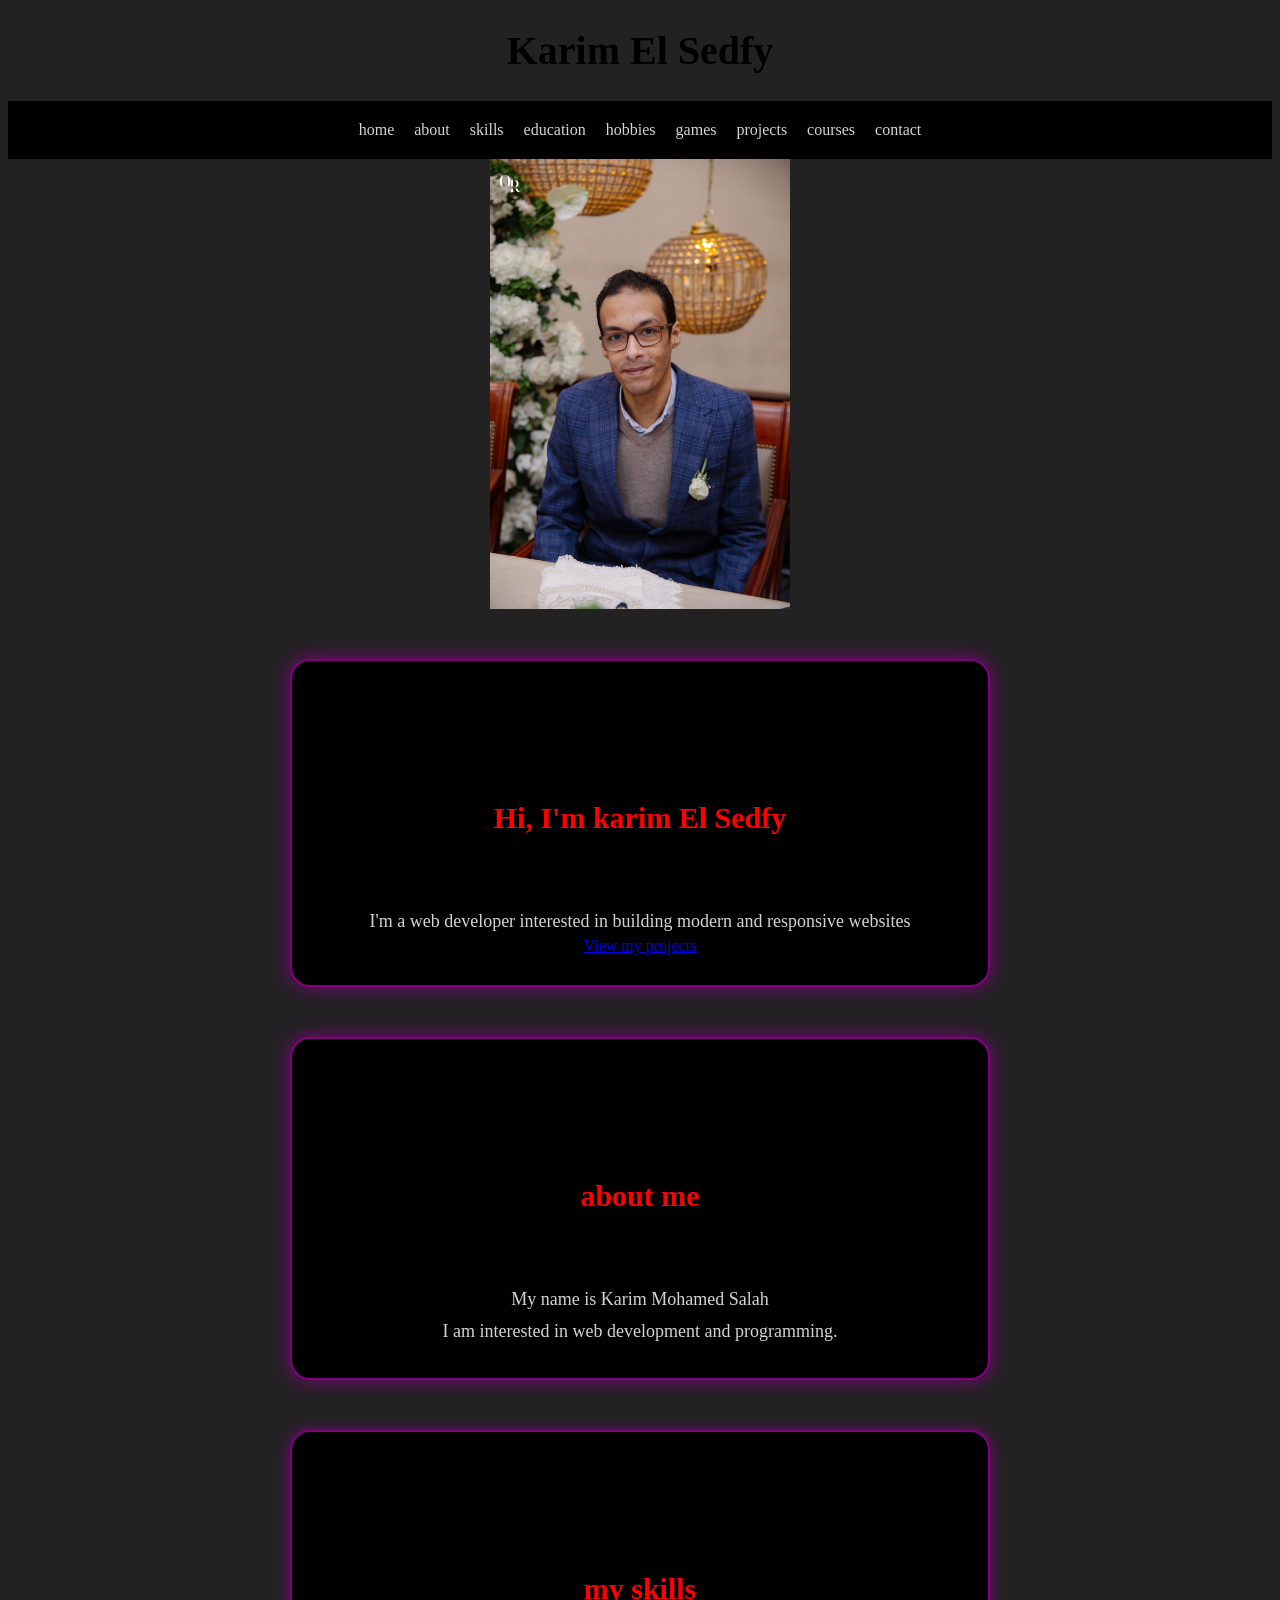
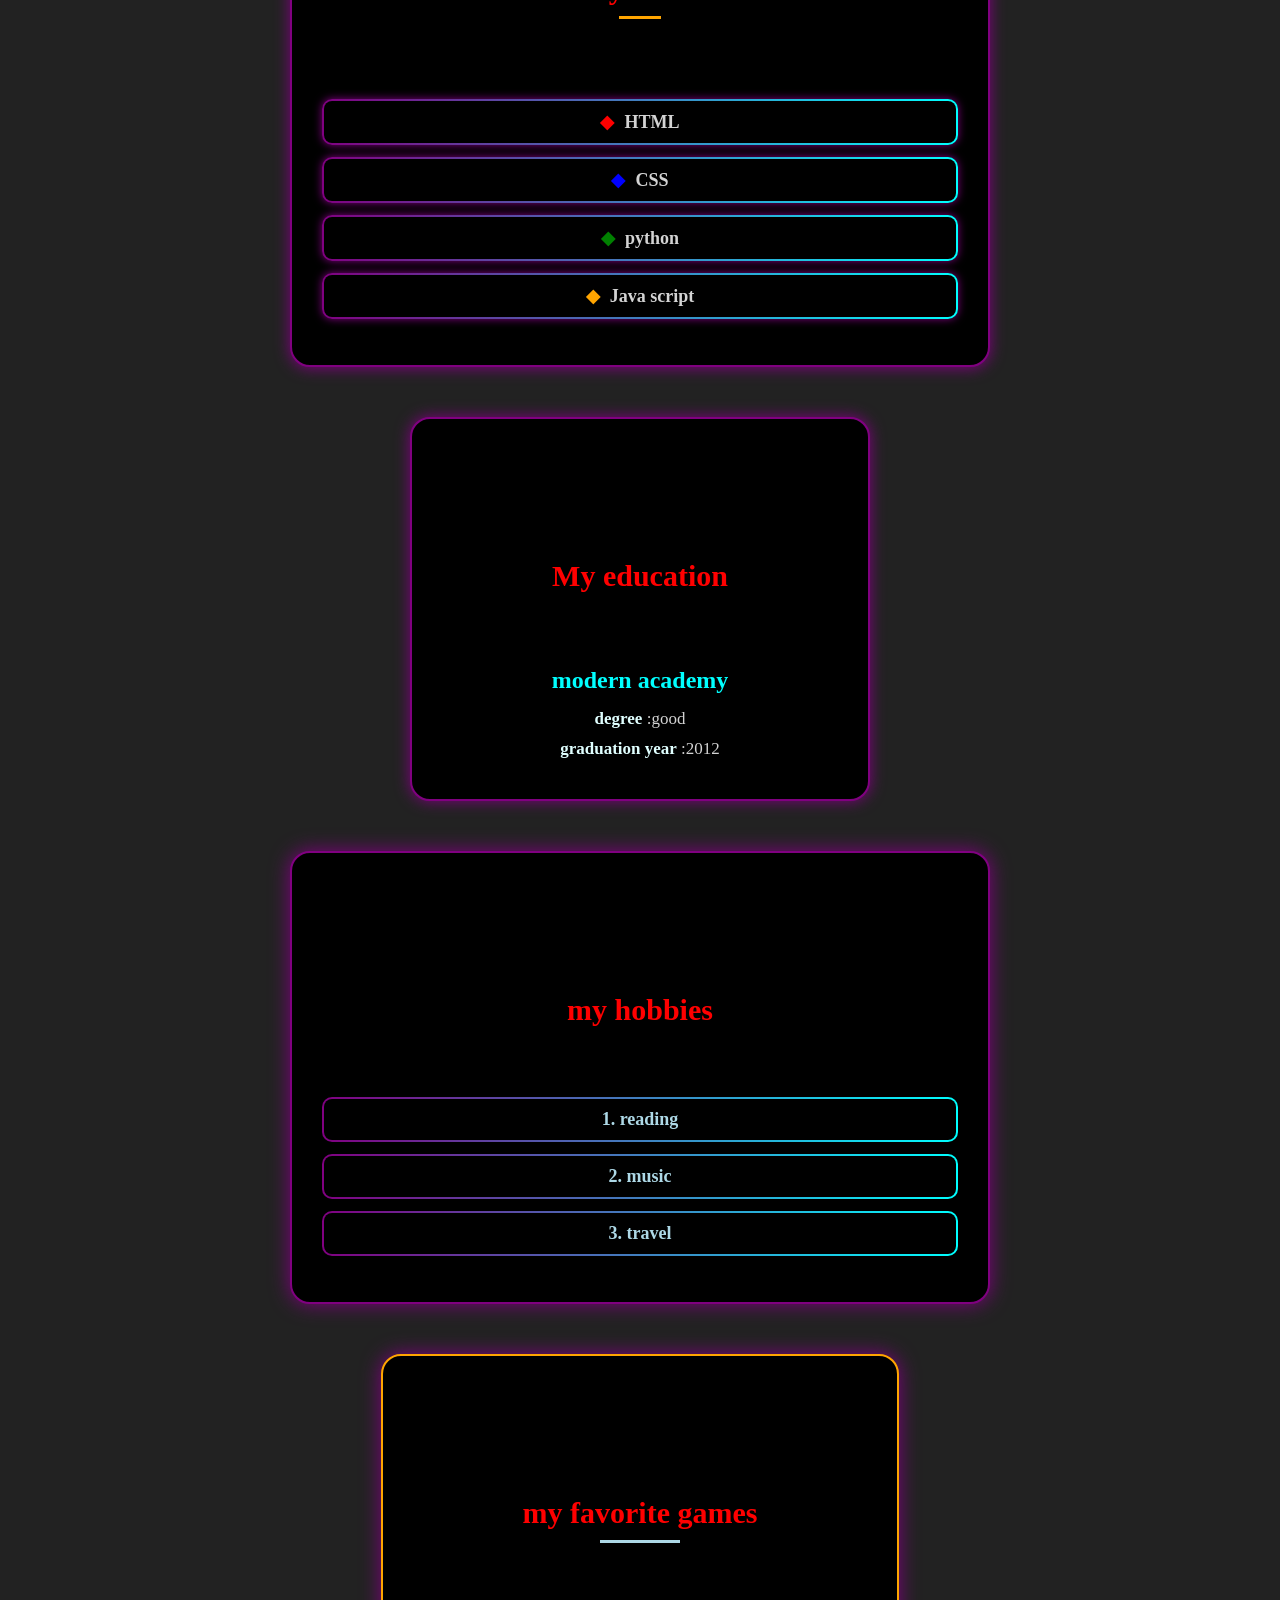
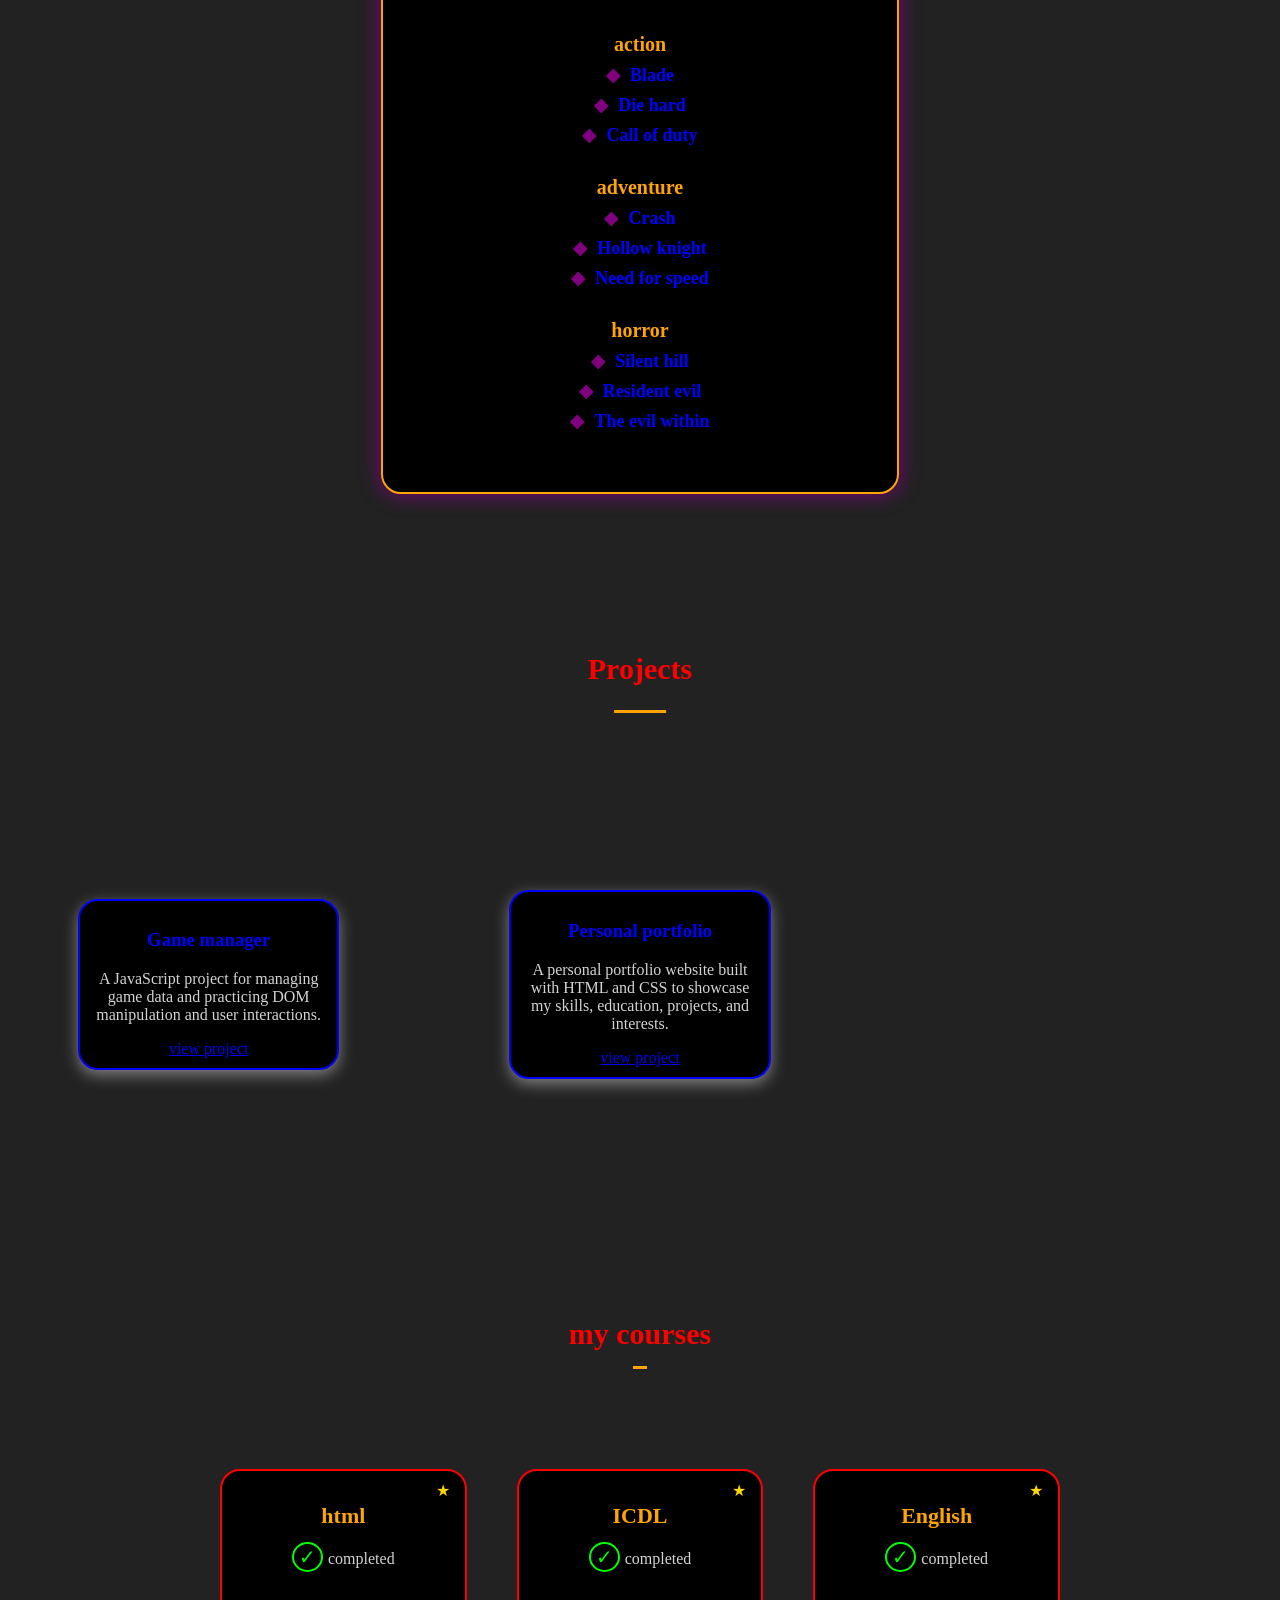
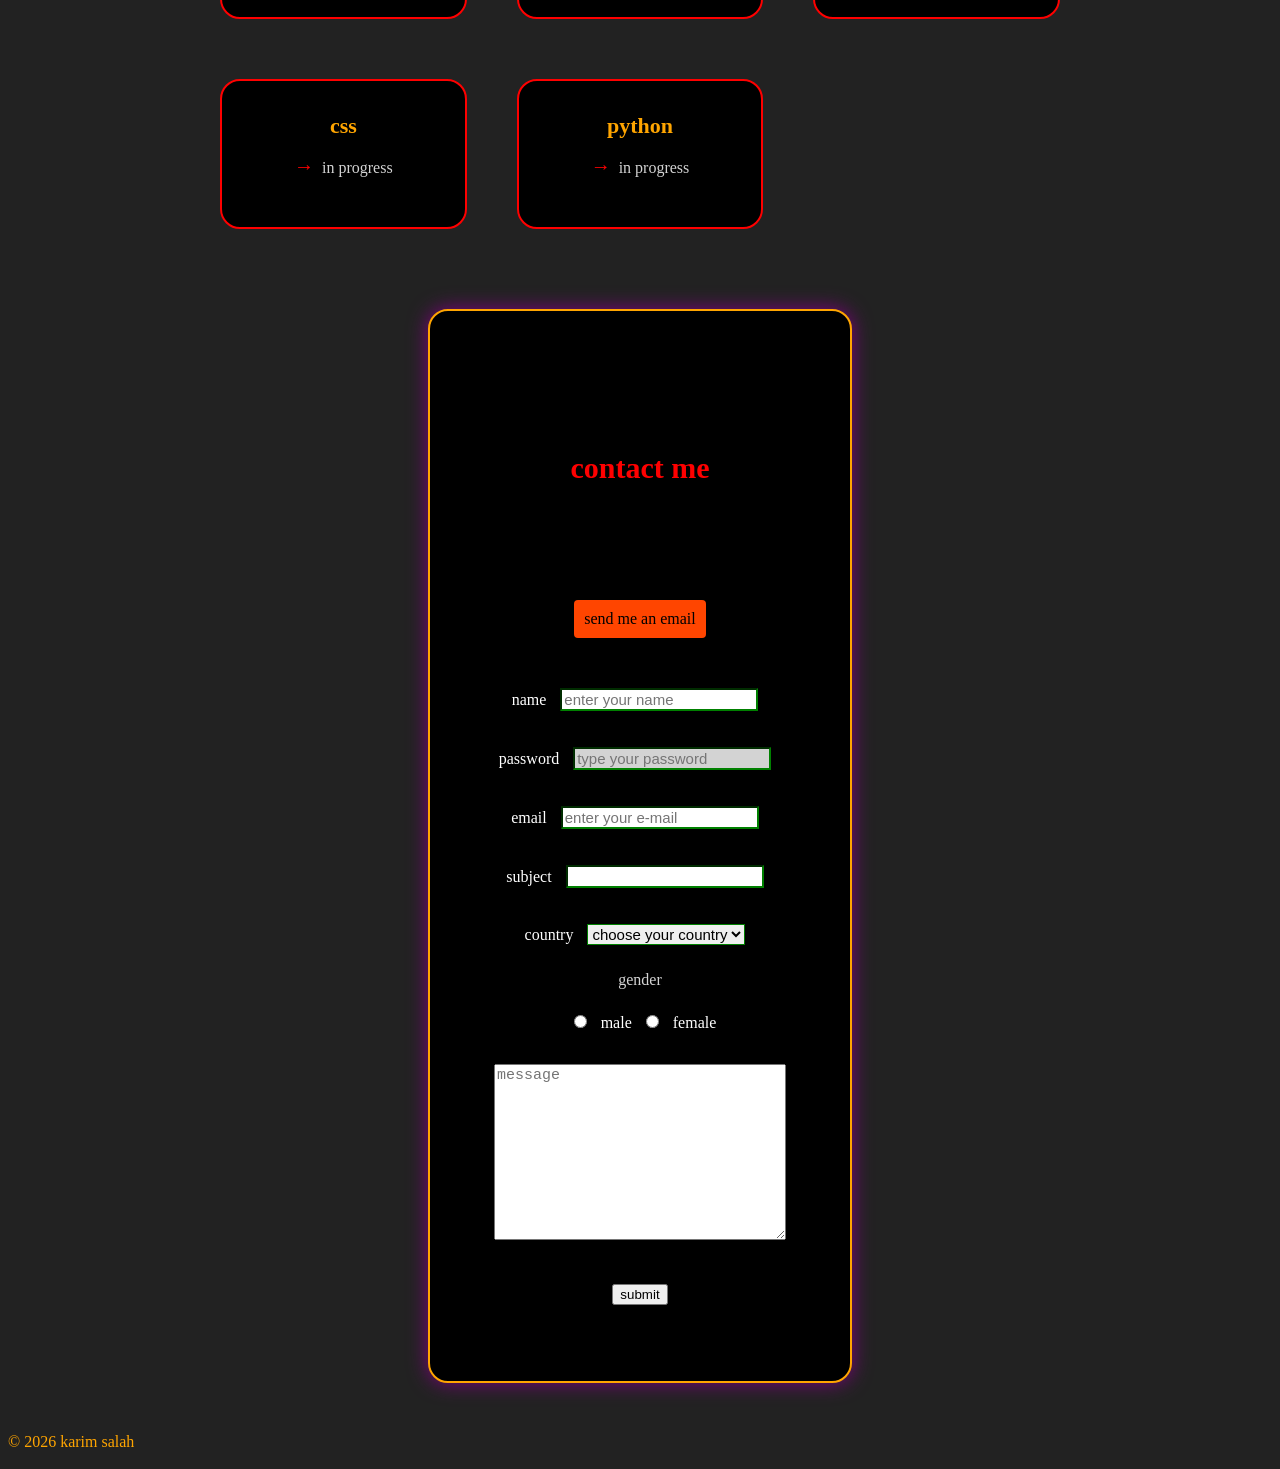
==== commit 7755c678: "add projects links" ====
--- a/index.html
+++ b/index.html
@@ -8,7 +8,7 @@
     </head>
     <body>
         <header>
-            <h1>Karim mohamed salah</h1>
+            <h1>Karim El Sedfy</h1>
         </header>
         
         <nav>
@@ -28,8 +28,9 @@
             </div>
 
             <section id="home">
-                <h2>Welcome to my website</h2>
-                <p>My name is karim mohamed salah</p> 
+                <h2>Hi, I'm karim El Sedfy </h2>
+                <p>I'm a web developer interested in building modern and responsive websites </p> 
+                <a href="#projects">View my projects</a>
             </section>
             <section id="about">
                 <h2>about me</h2>
@@ -56,9 +57,9 @@
             <section id="hobbies">
                 <h2>my hobbies</h2>
                 <ol>
-                    <li>reading books</li>
+                    <li>reading</li>
                     <li>music</li>
-                    <li>street walking</li>
+                    <li>travel</li>
                 </ol>
             </section>
             <section id="favorite-games">
@@ -88,27 +89,26 @@
                 </ol>
             </section>
             <section id="projects">
-                <h2>my projects</h2>
-                <div id="flying">
-                    <h3>flying</h3>
-                    <p>project about how to fly</p>
+                <h2>Projects</h2>
+                <div id="Game-manager">
+                    <h3>Game manager</h3>
+                    <p>A JavaScript project for managing game data and practicing DOM manipulation and user interactions.</p>
+                    <a href="https://github.com/karimsalah1090-byte/kimo-project"target="blank" rel="noopener noreferrer">view project</a>
+                    <!-- <img src="22090054_10213386703089276_8158300220790144269_n.jpg" alt="flying-project"> -->
+                </div>
+                <div id="Personal-portfolio">
+                    <h3>Personal portfolio </h3>
+                    <p>A personal portfolio website built with HTML and CSS to showcase my skills, education, projects, and interests.</p>
                     <a href="#">view project</a>
-                    <img src="22090054_10213386703089276_8158300220790144269_n.jpg" alt="flying-project">
-                </div>
-                <div id="cooking">
-                    <h3>cooking</h3>
-                    <p>project about how to cook</p>
-                    <a href="#">view project</a>
-                    <img src="169192229_10223202082187619_5112819359364683971_n.jpg" alt="cooking project">
-                </div>
-                <div id="music">
-                    <h3>music</h3>
+                    <!-- <img src="169192229_10223202082187619_5112819359364683971_n.jpg" alt="cooking project"> -->
+                </div>
+                <!-- <div id="Javascript projects">
+                    <h3>Coming soon</h3>
                     <p>project about how to be musician</p>
                     <a href="#">view project</a>
                     <img src="0.jpg" alt="music project">
-
                     <span>NEW</span>
-                </div>
+                </div> -->
             </section>
             <section id="courses">
                 <h2>my courses</h2>
@@ -173,32 +173,37 @@
                 
             
               
-            <form action="submit" method="post">
+            <form action="submit" method="post" novalidate>
                 <div>
                     <label for="name">name</label>
                     <input name="name" type="text" id="name" placeholder="enter your name">
+                    <p id="nameMessage"></p>
                 </div>
                 <div>
                     <label for="password">password</label>
-                    <input name="password" type="password" id="password" required minlength="8" placeholder="type your password">
+                    <input name="password" type="password" id="password" placeholder="type your password">
+                    <p id="passwordMessage"></p>
                 </div>
                 <div>
                     <label for="email">email</label>
-                    <input name="email" id="email" type="email" required placeholder="enter your e-mail">
+                    <input name="email" id="email" type="email"placeholder="enter your e-mail">
+                    <p id="emailMessage"></p>
                 </div>
                 <div>
                     <label for="subject">subject</label>
                     <input name="subject" id="subject" type="text">
+                    <p id="subjectMessage"></p>
                 </div>
                 <div>
                     <label for="country">country</label>
-                    <select name="country" id="country" required>
+                    <select name="country" id="country">
                         <option value="" disabled selected>choose your country</option>
                         <option value="usa">usa</option>
                         <option value="uk">united kingdom</option>
                         <option value="egypt">egypt</option>
                         <option value="germany">germany</option>
                     </select>
+                    <p id="countryMessage"></p>
                 </div>
                 <div>
                     <p>gender</p>
@@ -206,6 +211,7 @@
                     <label for="male">male</label>
                     <input name="gender" type="radio" id="female" value="female">
                     <label for="female">female</label>
+                    <P id="genderMessage"></P>
                 </div>
                 <!-- <div>
                     <input type="checkbox" id="agree">
@@ -218,11 +224,13 @@
                 </div>
                 <div>
                     <button type="submit">submit</button>
+                    <p id="successMessage"></p>
                 </div>
             </form>
         </main>
         <footer class="footer">
             &copy; 2026 karim salah 
         </footer>
+        <script src="script.js"></script>
     </body>
 </html>
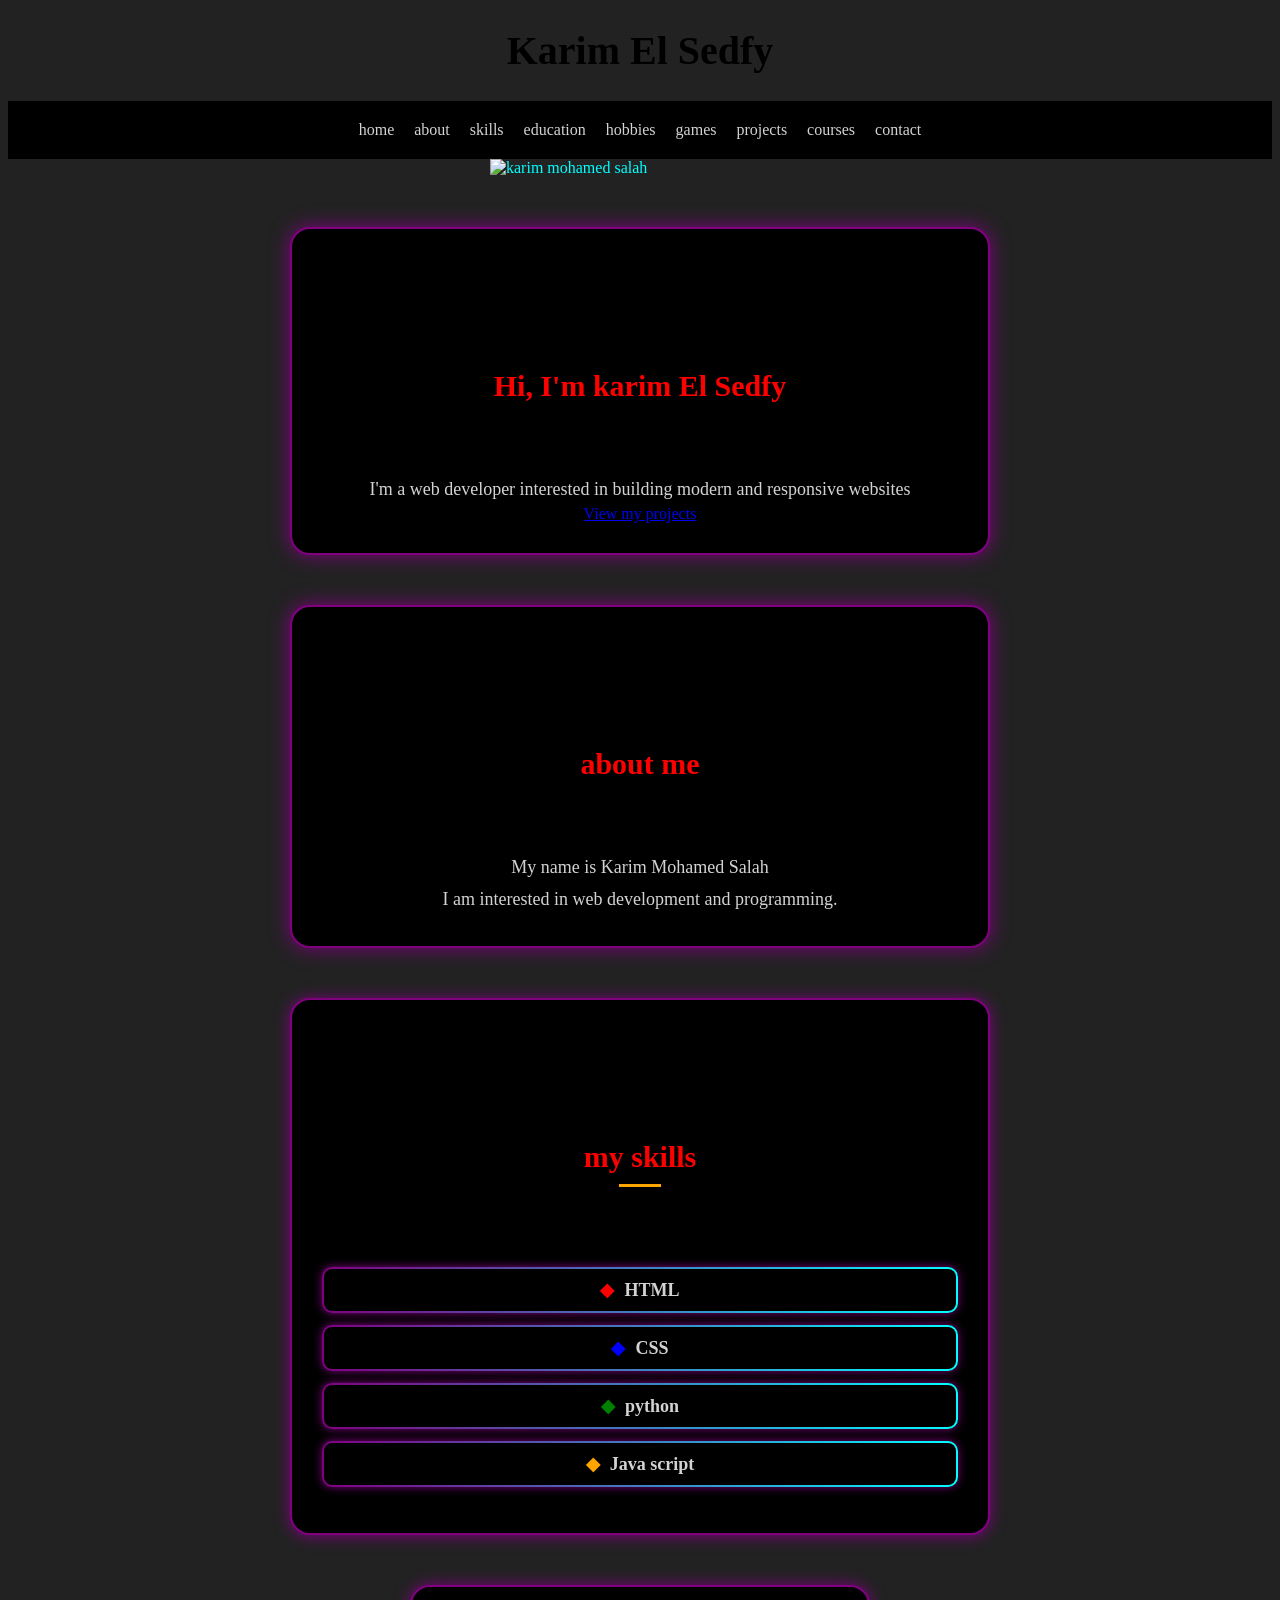
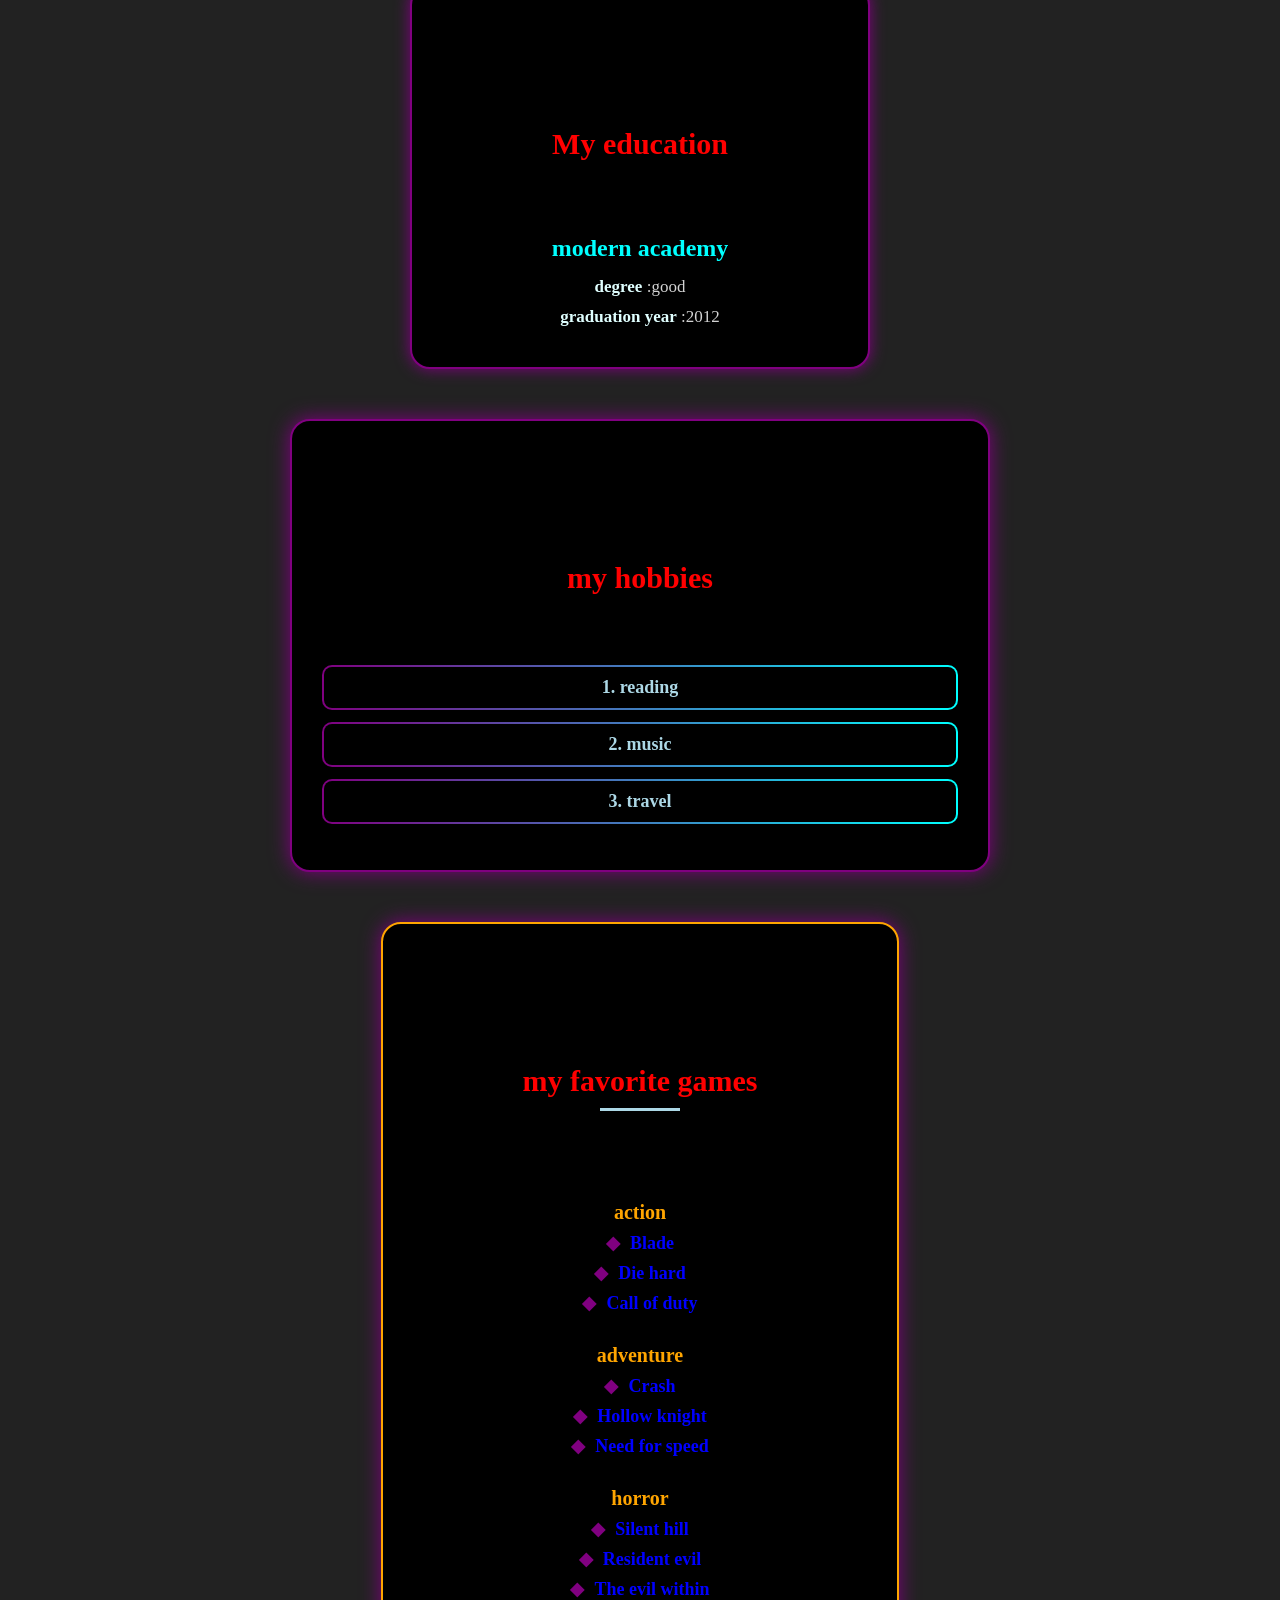
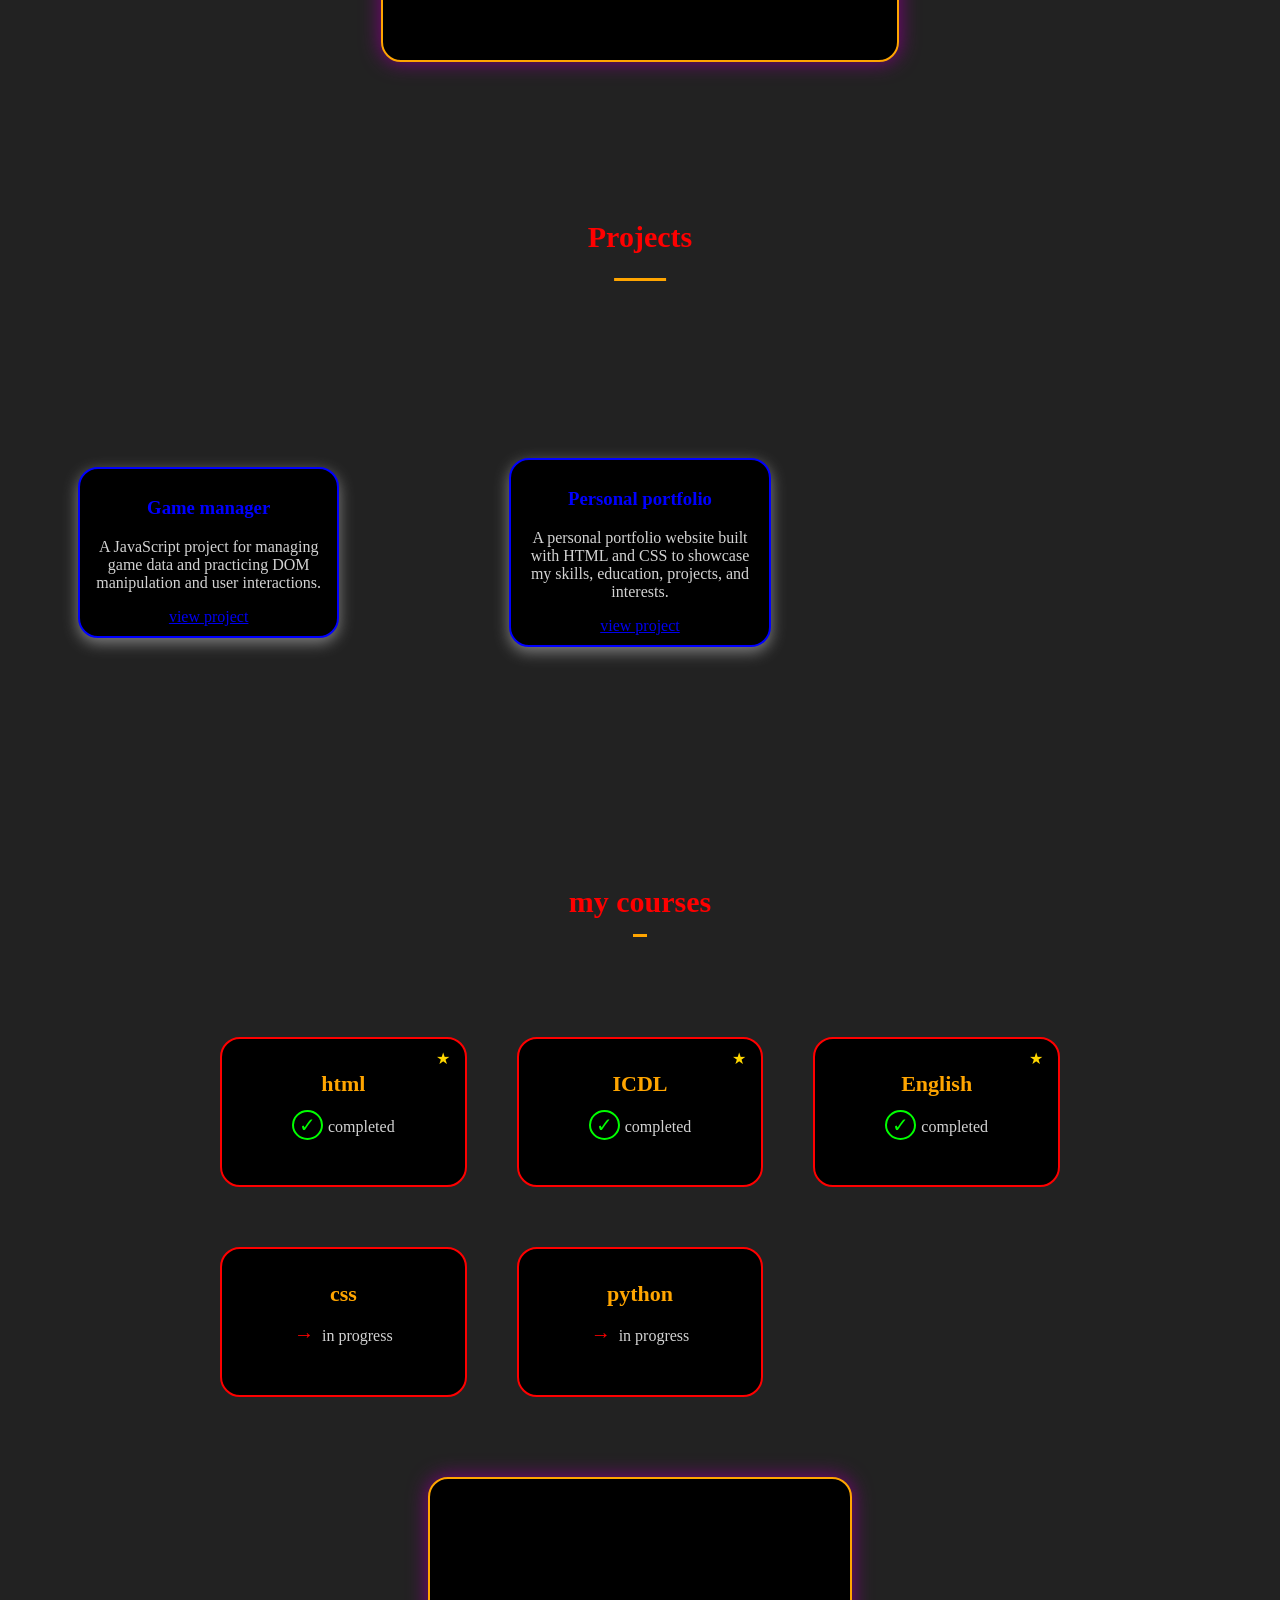
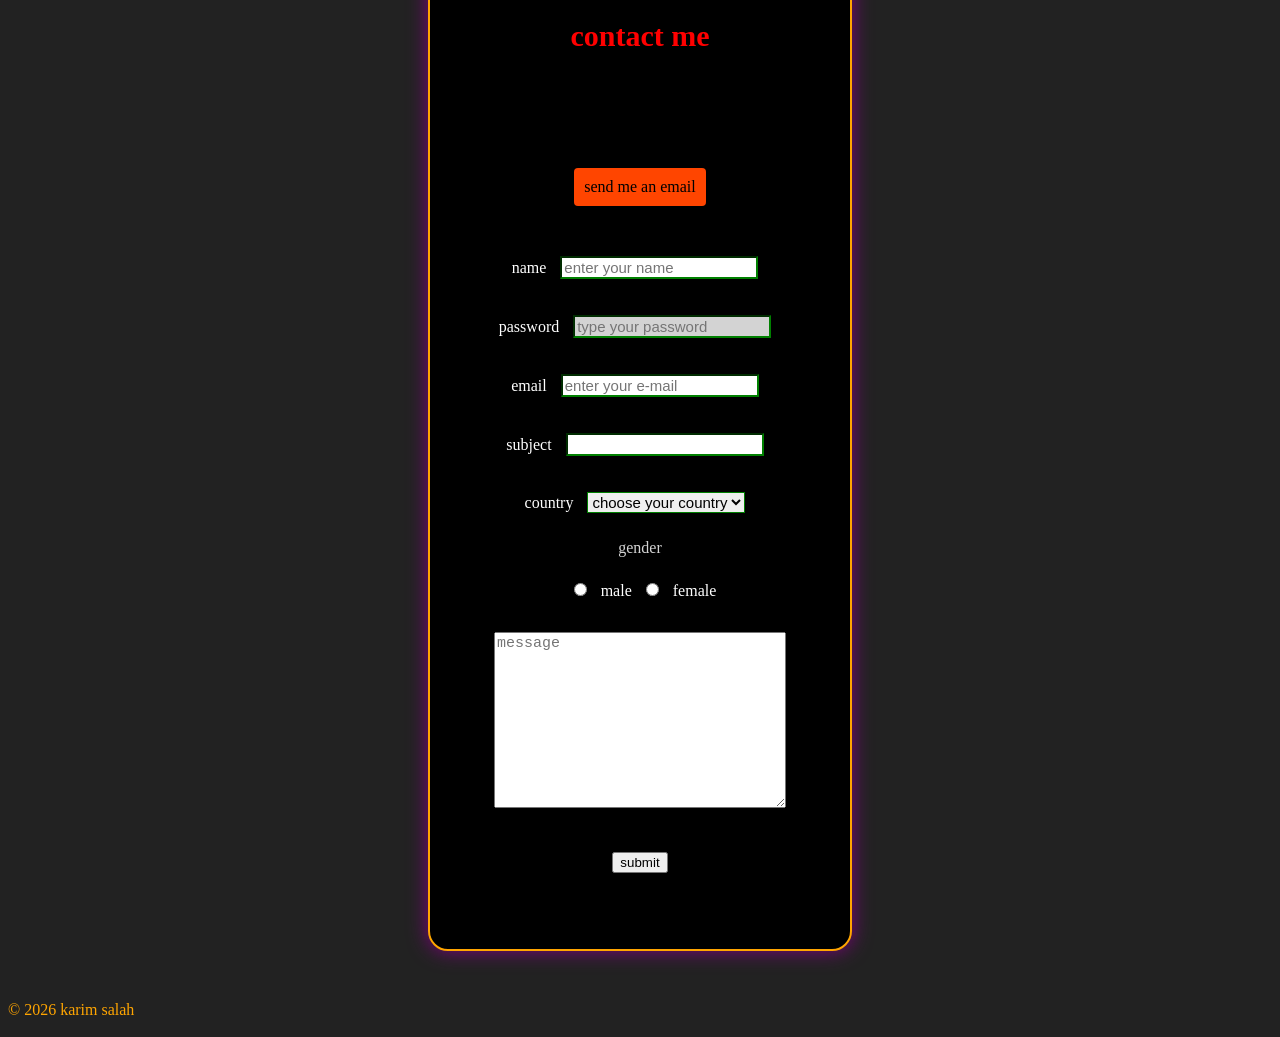
==== commit 5b504315: "update portfolio picture" ====
--- a/index.html
+++ b/index.html
@@ -24,7 +24,7 @@
         </nav>
         <main>
             <div class="photo">
-            <img src="3J6A1056.jpg" title="kimo's pic" width="300" alt="karim mohamed salah">
+            <img src="20240526_010516.jpg" title="kimo's pic" width="300" alt="karim mohamed salah">
             </div>
 
             <section id="home">
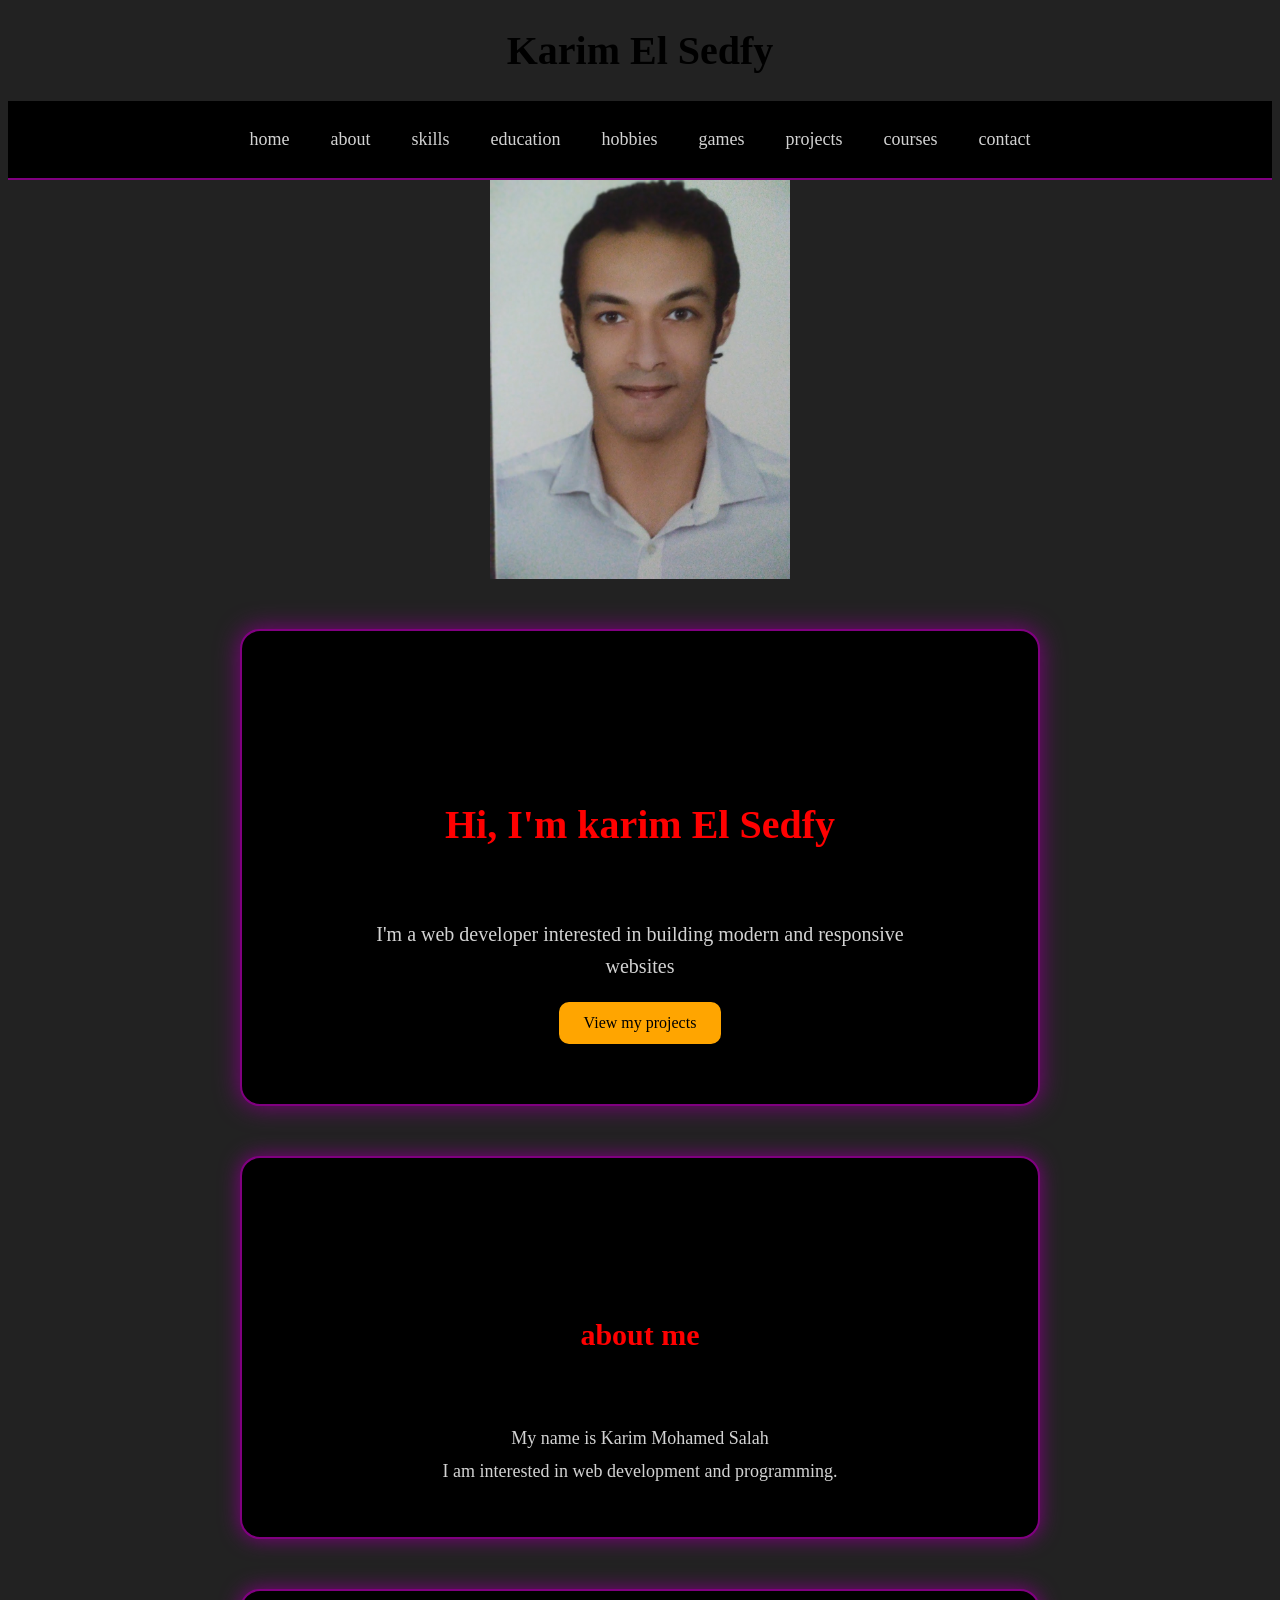
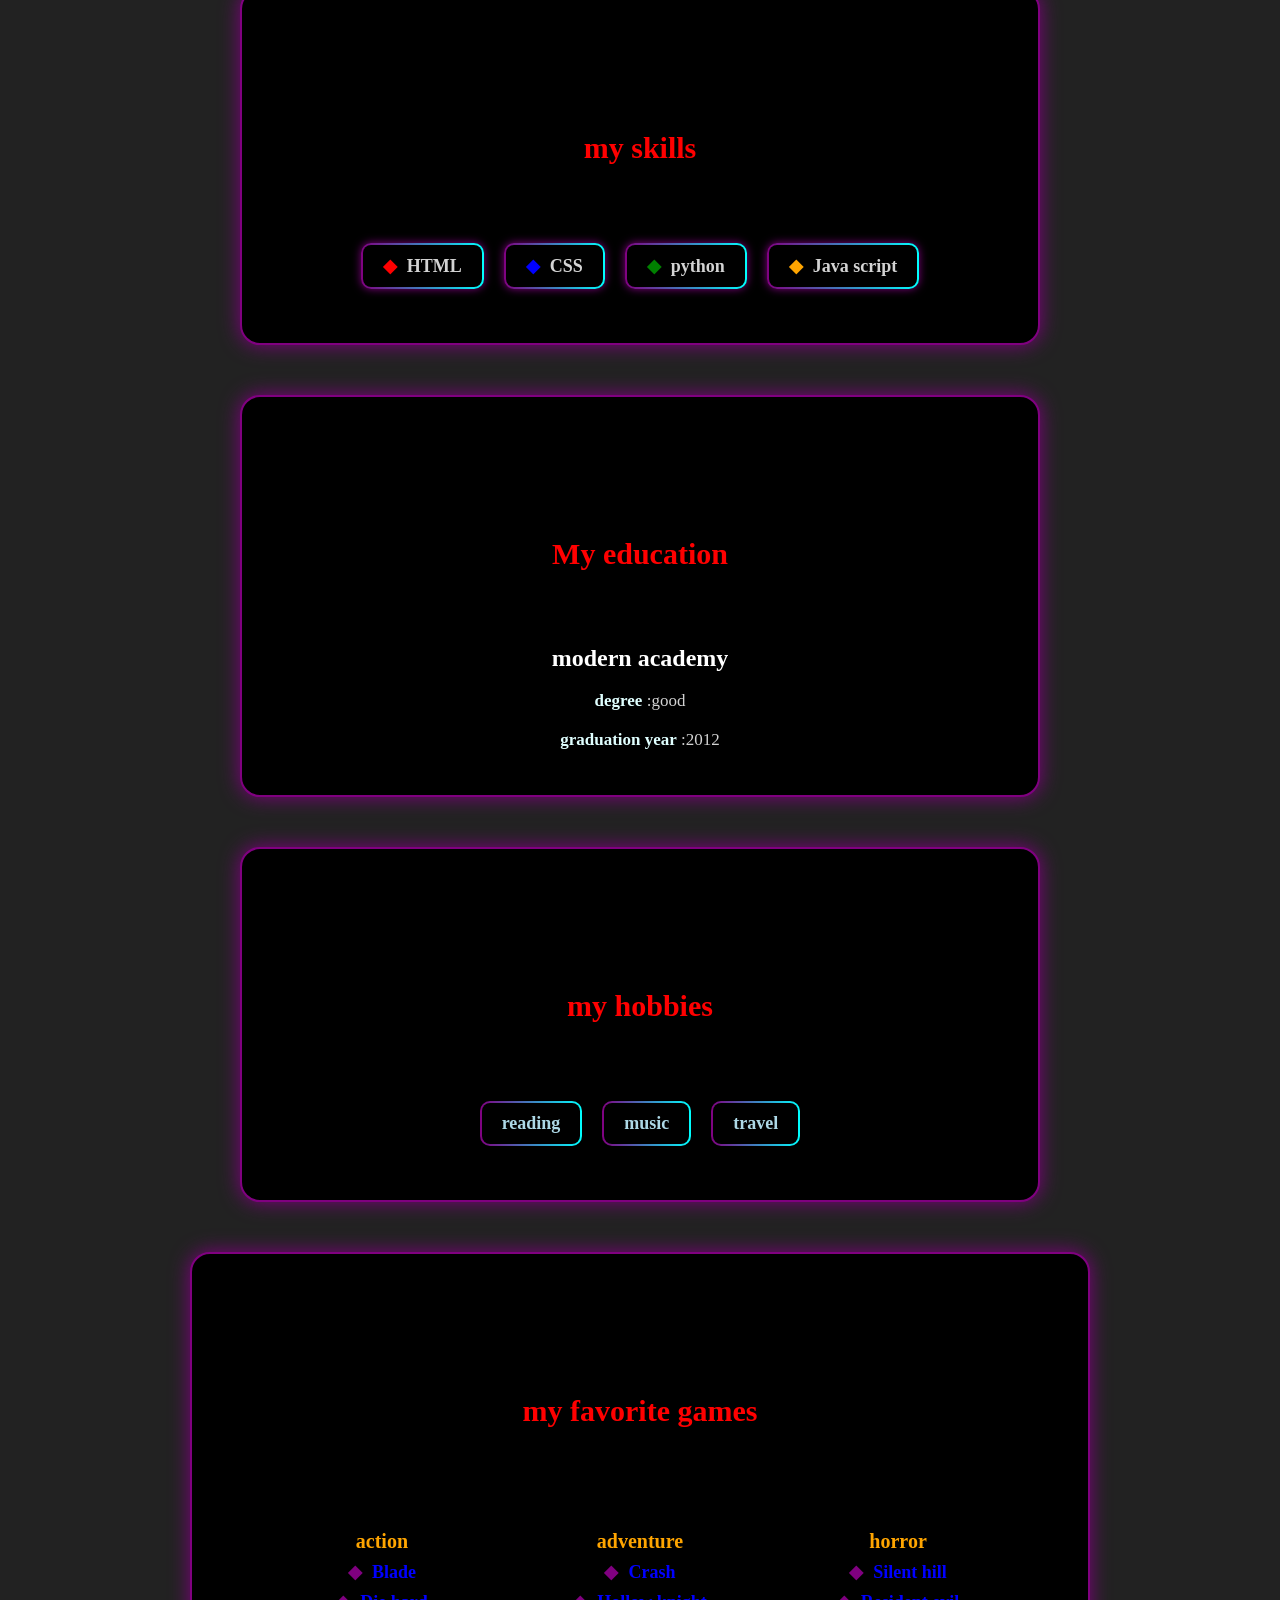
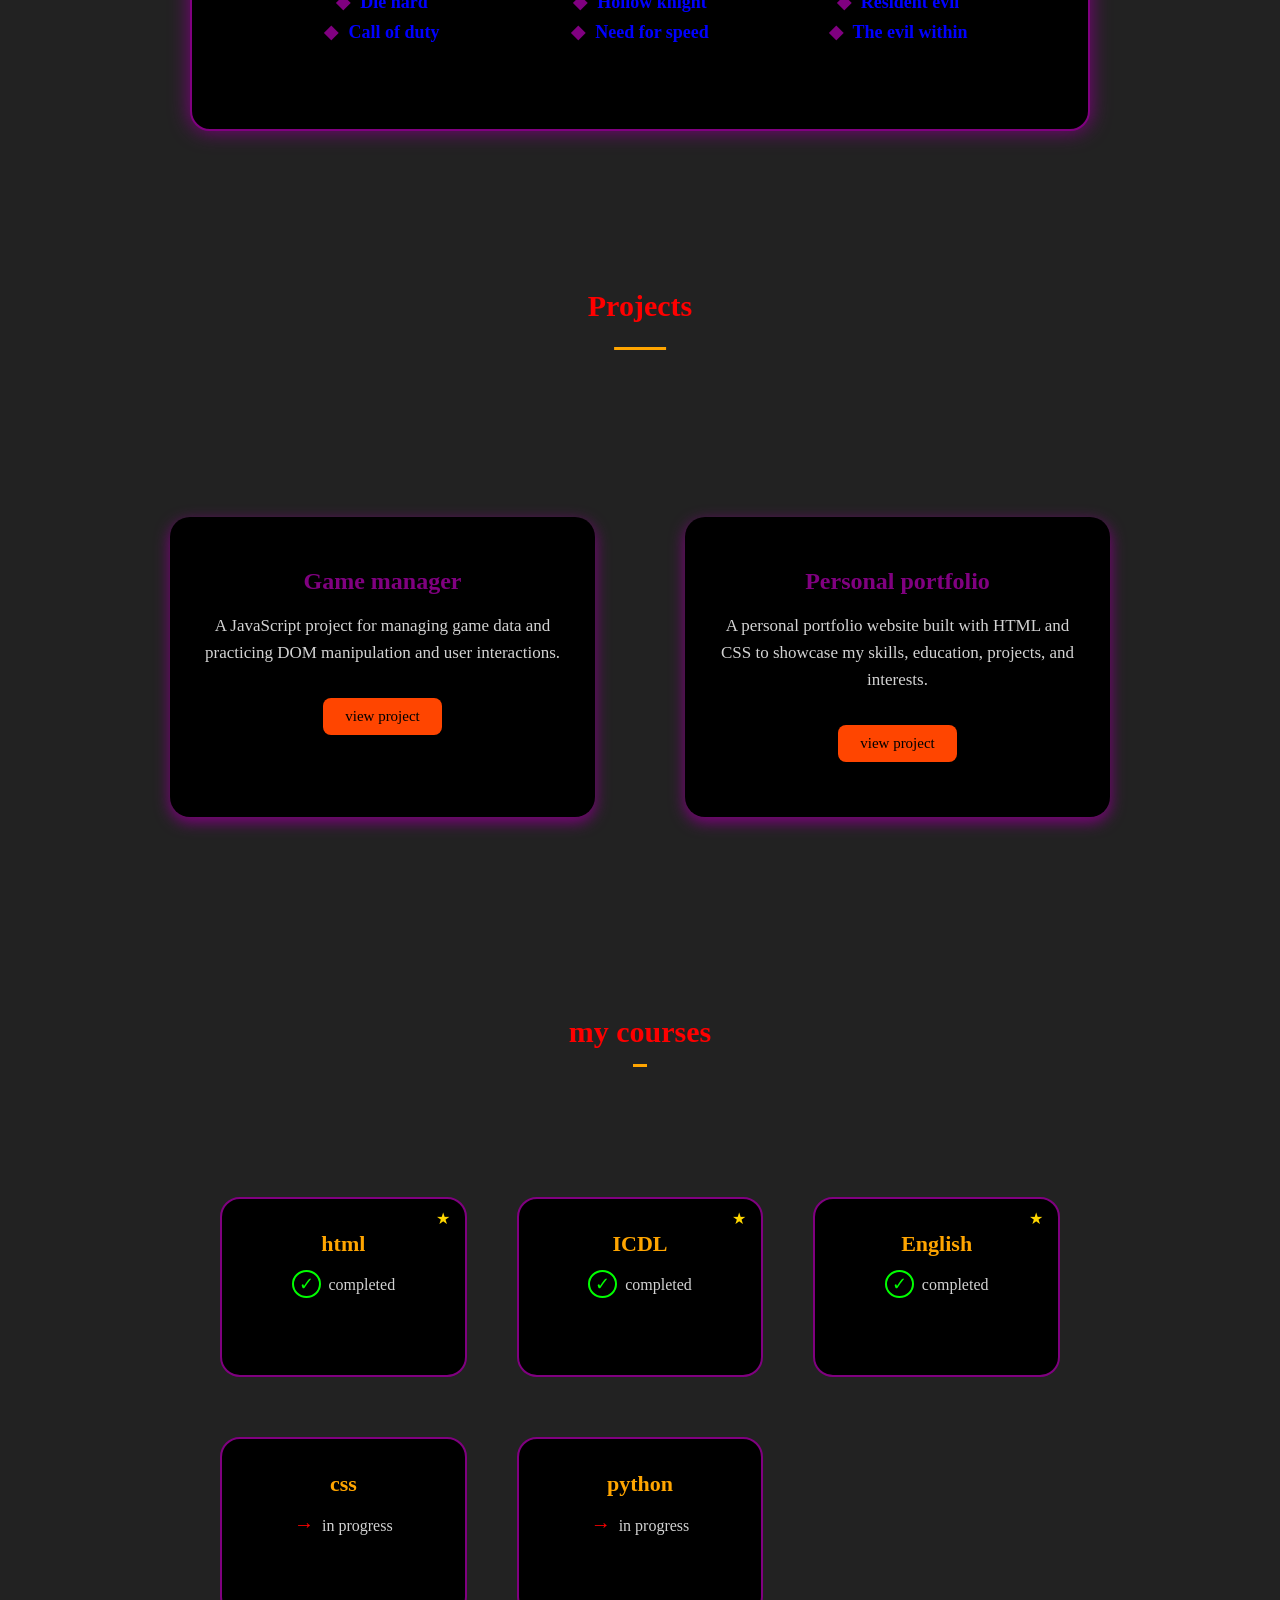
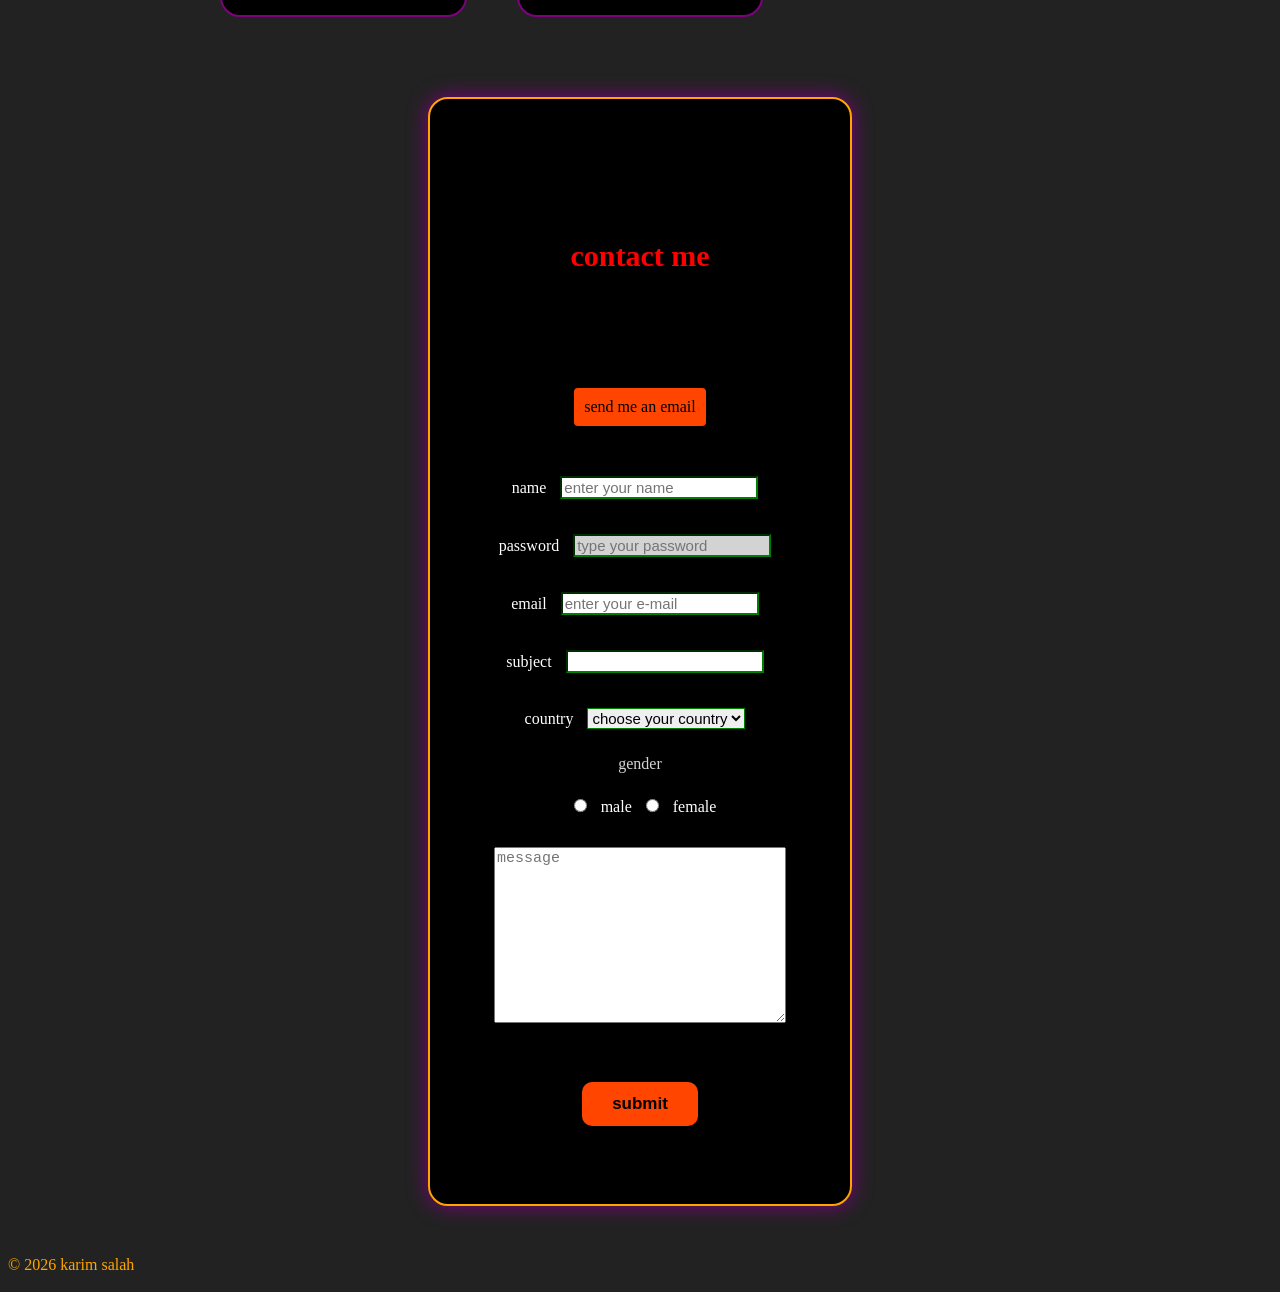
==== commit 1af64f43: "update project a" ====
--- a/index.html
+++ b/index.html
@@ -99,7 +99,7 @@
                 <div id="Personal-portfolio">
                     <h3>Personal portfolio </h3>
                     <p>A personal portfolio website built with HTML and CSS to showcase my skills, education, projects, and interests.</p>
-                    <a href="#">view project</a>
+                    <a href="https://github.com/karimsalah1090-byte/kimo-project"target="blank" rel="noopener noreferrer">view project</a>
                     <!-- <img src="169192229_10223202082187619_5112819359364683971_n.jpg" alt="cooking project"> -->
                 </div>
                 <!-- <div id="Javascript projects">
--- a/style.css
+++ b/style.css
@@ -78,8 +78,9 @@
     background-color: black;
     padding: 20px;
     display:flex;
-    gap: 20px;
+    gap: 17px;
     justify-content: center;
+    border-bottom: 2px solid purple
     /* position: sticky;
     top: 0;
     z-index: 100; */
@@ -88,16 +89,20 @@
     color: lightgray;
     text-decoration: none;
     transition:background-color 0.3s ease, transform 0.3s ease;
+    font-size: 18px;
+    padding: 8px 12px;
     /* text-align: center; */
-    border-radius: 10px;
+    border-radius: 8px;
     /* position: relative; */
+    transition:0.3s ease 
 }
 
 nav a:hover {
-    color: purple;
+    color: white;
     padding:8px;
-    background-color: orange;
-    transform: scalex(1.05);
+    background-color: purple;
+    /* transform: scalex(1.05); */
+    transform: translateY(-3px);;
     /* letter-spacing: 5px; */
 }
 /* nav a::after {
@@ -117,23 +122,25 @@
     nav a {
         width: 80%;
         text-align: center;
-        padding: 10px;
+        padding: 8px;
         border-radius: 10px;
-        background-color: var(--main-color);
-        color: var(--background);
+        background-color: rgb(168, 168, 130);
+        color:#222;
         font-size: 20px;
         transition: background-color 0.3s ease, transform 0.3s ease;
     }
     nav a:hover {
-       background-color: var(--hover-color);
+       background-color: purple;
        transform: scalex(1.05);
     }
 }
 @media (max-width: 600px) {
     nav {
+        flex-wrap: wrap;
         display: flex;
-        gap: 20px;
+        gap: 10px;
         flex-direction: column;
+        padding: 15px 10px;
         align-items:center;
     }
 }
@@ -145,19 +152,34 @@
     background-color: black;
     border: 2px solid purple;
     border-radius: 20px;
-    max-width:700px;
+    max-width:800px;
     margin: 50px auto;
-    padding: 30px;
-    text-align: center;
-    box-shadow: 0 0 20px purple;
+    padding: 60px 30px;
+    text-align: center;
+    box-shadow: 0 0 25px purple;
     transition: box-shadow 0.3s ease, transform 0.3s ease;
+}
+#home a {
+    display: inline-block;
+    padding: 12px 25px;
+    margin-top: 20px;
+    background-color: orange;
+    border-radius: 10px;
+    text-decoration: none;
+    color: black;
+    transition: transform 0.3s ease , background-color 0.3s ease;
+}
+#home a:hover {
+    transform: translateY(-5px);
+    color: black;
+    background-color: purple;
 }
 #home:hover {
     box-shadow: 0 0 30px purple;
     transform: translateY(-5px);
 }
 #home h2 {
-    font-size: 30px;
+    font-size: 40px;
     margin-bottom: 20px;
     color: red;
     transition: transform 0.3s ease, color 0.3s ease;
@@ -167,14 +189,14 @@
     color:orange;
 }
 #home p {
-    font-size: 18px;
-    line-height: 1.8;
+    font-size: 20px;
+    line-height: 1.6;
     max-width: 600px;
     margin: auto;
     transition: color 0.3s ease;
 }
 #home p:hover {
-    color: cyan;
+    color: orange;
 }
 
 
@@ -184,10 +206,10 @@
     background-color: black;
     border: 2px solid purple;
     border-radius: 20px;
-    max-width: 700px;
+    max-width: 800px;
     margin: 50px auto;
     text-align: center;
-    padding: 30px;
+    padding: 50px 30px;
     box-shadow: 0 0 20px purple;
     transition: transform 0.3s ease, box-shadow 0.3s ease;
 }
@@ -213,7 +235,7 @@
     transition: color 0.3s ease
 }
 #about p:hover {
-    color: cyan;
+    color: orange;
 }
 
 
@@ -226,8 +248,8 @@
     padding: 30px;
     text-align: center;
     margin:50px auto;
-    max-width: 700px;
-    box-shadow: 0 1px 15px purple;
+    max-width: 800px;
+    box-shadow: 0 0 20px purple;
     transition: transform 0.3s ease, box-shadow 0.3s ease;
     /* width: fit-content; */
   
@@ -245,15 +267,22 @@
     color: red;
     text-align: center;
     margin-bottom: 20px;
-    font-size:30px
+    font-size:30px;
+    transition: 0.3s ease;
+}
+#skills h2:hover {
+    transform: scale(1.05);
+    color: orange
 }
 @media (max-width: 900px) {
     #skills {
         width:90%;
-        padding: 20px;
+        margin:30px auto;
+        box-sizing: border-box;
     }
     #skills li {
-        padding:8px 12px;
+        padding:8px 14px;
+        margin: 6px;
         font-size:16px;
     }
 }
@@ -266,7 +295,8 @@
     padding: 0;
 }
 #skills li {
-    margin: 12px 0;
+    margin: 8px ;
+    display: inline-block;
     padding: 10px 20px;
     border: 2px solid transparent;
     border-radius: 10px;
@@ -282,7 +312,7 @@
 #skills li:hover {
     filter: brightness(1.3) saturate(1.5);
     color:cyan;
-    transform: translateX(10px);
+    transform: translateY(-5px);
     box-shadow: 0 0 15px purple;
 }
 /* #skills h2 {
@@ -300,19 +330,19 @@
     text-shadow:0 0 10px cyan;
     transform: scale(1.3) rotate(360deg);
 }
-#skills h2::after {
+/* #skills h2::after {
     content:"";
     display:block;
     margin: 10px auto;
     width: 10%;
     height: 3px;
-    background-color: orange;
+    background-color: purple;
     transition: width 0.3s ease, transform 0.3s ease,width 0.3s ease
 }
 #skills h2:hover::after {
     width: 150px;
     transform: scalex(1.1);
-}
+} */
 #skills li:nth-child(1)::before {
     color: red;
 }
@@ -350,11 +380,11 @@
     background-color: black;
     border: 2px solid purple;
     border-radius: 20px;
-    width: fit-content;
-    /* max-width: 700px; */
+    /* width: fit-content; */
+    max-width: 800px;
     margin:50px auto;
     padding: 30px;
-    box-shadow: 0 0 15px purple;
+    box-shadow: 0 0 20px purple;
     text-align: center;
     transition: transform 0.3s ease, box-shadow 0.3s ease;
 }
@@ -376,7 +406,7 @@
 #education h3 {
     margin-bottom:15px;
     font-size: 24px;
-    color: cyan;
+    color: white;
     transition: transform 0.3s ease, color 0.3s ease; 
 }
 #education h3:hover {
@@ -386,9 +416,10 @@
 #education p {
     font-size:17px;
     margin: 10px 0 ;
+    line-height: 1.7;
 }
 #education p:hover {
-    color:cyan;
+    color:orange;
 }
 
 #education p strong {
@@ -403,7 +434,7 @@
     background-color: black;
     border: 2px solid purple;
     border-radius: 20px;
-    max-width:700px;
+    max-width:800px;
     margin: 50px auto;
     padding: 30px;
     text-align: center;
@@ -415,21 +446,24 @@
     box-shadow: 0 0 30px purple;
 }
 #hobbies ol {
-    list-style-position:inside;
+    list-style:none;
     padding: 0;
 }
 #hobbies li {
-    margin: 12px 0;
+    display: inline-block;
+    margin: 8px;
     color: lightblue;
     padding: 10px 20px;
+    font-size: 18px;
     border-radius: 10px;
+    font-weight: bold;
     border: 2px solid transparent;
     background:linear-gradient(black,black) padding-box,
     linear-gradient(90deg, purple, cyan) border-box;
     transition: transform 0.3s ease box-shadow 0.3s ease, color 0.3s ease;
 }
 #hobbies li:hover {
-    transform: translateX(10px);
+    transform: translateY(-5px);
     box-shadow: 0 0 15px purple;
     color: aqua;
 }
@@ -486,8 +520,9 @@
     border-radius: 20px;
     background-color: black;
     color: lightblue;
-    border: 2px solid orange;
-    width:fit-content;
+    border: 2px solid purple;
+    border-radius: 20px;
+    width: 900px;
     margin:50px auto;
     padding: 30px;
     animation: appear 1s ease;
@@ -503,8 +538,10 @@
     box-shadow: 0 0 30px purple;
     transform:translatey(-5px);
 }
+
 #favorite-games > ol,
 #favorite-games ul {
+    list-style: none;
     padding: 0;
 }
 #favorite-games h2 {
@@ -514,9 +551,18 @@
     margin-bottom: 20px;
 }
 #favorite-games > ol > .games {
+    display: inline-block;
+    vertical-align:top;
+    width: 28% ;
+    padding: 20px;
+    border: 2px solid transparent;
+    border-radius: 15px;
+    background: linear gradient(black, black)padding-box,
+                linear gradient(90deg , purple , cyan)border-box;
     color: orange;
     list-style: none;
-    margin:30px 0;
+    margin: 10px;
+    /* margin:30px 0; */
     font-size: 20px;
     font-weight: bold;
     transition: transform 0.3s ease, color 0.3s ease;
@@ -536,18 +582,19 @@
     transform: translateX(5px);
     color: pink;
 }
-#favorite-games h2::after {
+/* #favorite-games h2::after {
     content:"";
     display:block;
     width: 80px;
     height: 3px;
     background-color:lightblue;
     margin:10px auto;
-    transition: width 0.3s ease;
+    transition: width 0.3s ease ,background-color 0.3s ease ;
 }
 #favorite-games h2:hover::after {
     width:250px;
-}
+    background-color: orange;
+} */
 #favorite-games ul li::before {
     content:"◆";
     display:inline-block;
@@ -560,6 +607,35 @@
     transform:scale(1.1) rotate(360deg);
     text-shadow: 0 0 10px cyan;
 }
+/* #favorite-games > ol > li {
+    display:inline-block;
+    vertical-align: top;
+    width: 28px;
+    margin: 10px;
+    padding: 20px;
+    border: 2px solid purple;
+    border-radius: 15px;
+    font-size: 20px;
+    color: white;
+    font-weight: bold;
+    background: linear-gradient(black, black)padding-box,
+                linear-gradient(90deg , purple , cyan) border-box;
+    transition: 0.3s;
+}
+#favorite-games > ol > li:hover {
+    transform: translateY(-8px);
+    box-shadow: 0 0 20px purple;
+}   
+#favorite-games ul {
+    list-style: none;
+    padding: 10px 0 0;
+
+}
+#favorite-games ul li {
+    color: lightgray;
+    font-size: 16px;
+    margin: 8px 0;
+} */
  @keyframes appear {
     from {
         opacity: 0;
@@ -576,7 +652,7 @@
 
 #projects {
     /* flex-wrap: wrap; */
-    grid-template-columns: 1fr 1fr 1fr; 
+    grid-template-columns: 1fr 1fr; 
     gap:var(--card-gap); 
     justify-content: center; 
     text-align: center; 
@@ -584,29 +660,62 @@
     align-items: center; 
     /* flex-direction: row; */
     position: relative;
-}
-#projects div {
-    background-color: var(--card-color); 
-    /* background: linear-gradient(135deg, black, purple, blue); */
+    max-width: 1000px;
+    margin: 50px auto;
+}
+#projects > div {
+    /* display: inline-block;
+    vertical-align: top;
+    width: 42%; */
+    /* background-color: linear gradient(black,black)padding-box,
+                    linear gradient (90deg , purple , cyan) border-box; */
+    /* background: linear-gradient(135deg, black, purple, blue);
     color:var(--background);
     padding: 10px;        
     margin: 50px;  
+    /* border-radius: 15px; */
     border-radius: 20px;
-    border: 2px solid blue;
+    background-color: var(--card-color); 
+    margin: 10px;
+    padding: 25px;
+    min-height: 300px;
+    border: 2px solid transparent;
     transition: background-color 0.3s ease, color 0.3s ease, transform 0.3s ease, box-shadow 0.3s ease, border-color 0.3s ease;
-    box-shadow: 0 5px 15px gray;
+    box-shadow: 0 5px 15px purple;
     position: relative;
     animation-fill-mode: backwards;
 }
 #projects div:hover {
-    background-color: peru;
+    /* background-color: peru; */
     color: white;
-    transform: translatey(-10px) scale(1.05) rotate(5deg);
+    transform: translatey(-10px) scale(1.05) ;
     box-shadow: 0px 5px 15px 5px purple;
     border-color: var(--hover-color);
 }
 #projects div h3 {
-    color:blue
+    color:purple;
+    font-size: 24px;
+    margin-bottom: 15px;
+}
+#projects div p {
+    color:lightgray;
+    font-size: 17px;
+    line-height:1.6;
+}
+#projects div a {
+    display: inline-block;
+    margin-top: 15px;
+    border-radius: 8px;
+    padding: 10px 22px;
+    font-size: 15px;
+    text-decoration: none;
+    background-color: orangered;
+    color:black;
+    transition:0.3s ease
+}
+
+#projects div:hover a {
+    transform : translateY(-5px)
 }
 #projects h2 {
     text-align: center;
@@ -615,6 +724,13 @@
     margin:  auto;
     margin-top: 8px;
     font-size: 30px;
+    color: red;
+    margin-bottom:30px;
+    transition: transform 0.3s ease , color 0.3s ease;
+}
+#projects h2:hover {
+    color: orange;
+    transform: scale(1.05)
 }
 #projects h2::after {
     content: "" ;
@@ -631,10 +747,73 @@
     transform: scalex(1.1);  
     background-color: var(--hover-color);
 }
-
-#projects div::before {
+#game-manager ,
+#personal-portfolio {
+    color: orange
+}
+#projects div:nth-of-type(1) {
+    animation: fromleft 1s ease ;
+    animation-delay: 0.5s ;
+}
+#projects div:nth-of-type(2) {
+    animation: fromright 1s ease ;
+    animation-delay: 1s ;
+}
+#projects div:nth-of-type(3) {
+    animation: frombottom 1s ease ;
+    animation-delay: 2s ;
+}
+@keyframes appear{
+    from {
+        opacity: 0;
+        transform: translateX(-100px);
+    }
+    
+    to {
+        opacity: 1;
+        transform:translateX(0);
+    }
+
+}
+@keyframes fromleft{
+    from {
+        opacity: 0;
+        transform: translateX(-100px);
+    }
+    
+    to {
+        opacity: 1;
+        transform:translateX(0);
+    }
+
+}
+@keyframes fromright{
+    from {
+        opacity: 0;
+        transform: translateX(100px);
+    }
+    
+    to {
+        opacity: 1;
+        transform:translateX(0);
+    }
+
+}
+@keyframes frombottom{
+    from {
+        opacity: 0;
+        transform: translatey(100px);
+    }
+    
+    to {
+        opacity: 1;
+        transform:translatey(0);
+    }
+
+}
+
+/* #projects div::before {
     content: "" ;
-    /* display: inline-block; */
     width: 30px;
     height: 30px;
     background-color: red;
@@ -649,8 +828,9 @@
 #projects div:hover::before {
     transform: scale(1.5);                            
     opacity: 1;
-}
-#flying {
+} */
+
+/* #flying {
     color: orange;
 }
 #flying h3 {
@@ -677,68 +857,9 @@
     bottom: 10px;
     left: 50%;
     transform: translateX(-50%);
-}
-#projects div:nth-of-type(1) {
-    animation: fromleft 1s ease ;
-    animation-delay: 0.5s ;
-}
-#projects div:nth-of-type(2) {
-    animation: fromright 1s ease ;
-    animation-delay: 1s ;
-}
-#projects div:nth-of-type(3) {
-    animation: frombottom 1s ease ;
-    animation-delay: 2s ;
-}
-@keyframes appear{
-    from {
-        opacity: 0;
-        transform: translateX(-100px);
-    }
-    
-    to {
-        opacity: 1;
-        transform:translateX(0);
-    }
-
-}
-@keyframes fromleft{
-    from {
-        opacity: 0;
-        transform: translateX(-100px);
-    }
-    
-    to {
-        opacity: 1;
-        transform:translateX(0);
-    }
-
-}
-@keyframes fromright{
-    from {
-        opacity: 0;
-        transform: translateX(100px);
-    }
-    
-    to {
-        opacity: 1;
-        transform:translateX(0);
-    }
-
-}
-@keyframes frombottom{
-    from {
-        opacity: 0;
-        transform: translatey(100px);
-    }
-    
-    to {
-        opacity: 1;
-        transform:translatey(0);
-    }
-
-}
-#projects img {
+} */
+
+/* #projects img {
     width: 100%;
     height: 200px;
     border-radius: 15px;
@@ -749,15 +870,16 @@
     top: 10px;
     right: 20px;
     color: orange
-}
+} */
 @media (max-width: 600px) {
     #projects {
         grid-template-columns: 1fr ;
-        gap: 15px;
+        gap: 20px;
     }
     #projects div {
         width: 100%;
-        margin: 0;
+        margin: 10px 0;
+        box-sizing: border-box;
     }
 }
 
@@ -778,10 +900,11 @@
     color: lightblue;
     row-gap: 60px;
     column-gap: 50px;
-    grid-auto-rows: 150px;
+    grid-auto-rows: 180px;
 }
 
 #courses h2 {
+    color: red;
     grid-column: 1/ -1;
     text-align: center;
     margin:  auto;
@@ -809,7 +932,7 @@
     background-color: black;
     background-size: 200% 200%;
     background-position: 0% 50%;
-    border: 2px solid red;
+    border: 2px solid purple;
     border-radius: 20px;
     padding: 10px;
     /* margin: 0; */ 
@@ -820,7 +943,7 @@
 }
 #courses .courses:hover {
     /* background: linear-gradient(135deg, black, orange); */
-    background-color: orangered;
+    background-color: #111;
     transform:translatey(-5px);
     box-shadow: 0px 0 10px purple, 0 0 20px purple;
     border-color: red;
@@ -852,8 +975,8 @@
 .completed::before {
     content: "✓";
     color: lime;
-    font-size: 20px;
-    margin-right: 5px;
+    font-size: 18px;
+    margin-right: 8px;
     border: 2px solid lime;
     border-radius: 50%;
     padding: 2px 5px;
@@ -931,9 +1054,12 @@
 @media (max-width:600px) {
     #courses {
         grid-template-columns: 1fr;
+        row-gap: 20px;
+        padding: 15px;
     }
     #courses .courses {
         margin : 0;
+        min-width: 0;
     }
     
 }
@@ -993,6 +1119,8 @@
     margin: 10px;
     font-size: 15px;
 }
+
+
 input:valid {
     border-color:green
 }
@@ -1050,12 +1178,6 @@
     }
 
 
-    #contact-me form > div {
-        display: flex;
-        align-items: center;
-        flex-direction: column;
-    }
-
 
     #contact-me textarea {
         max-width: 90%;
@@ -1085,7 +1207,121 @@
     color: white ;
 }
 
-table{
+#nameMessage,
+#passwordMessage,
+#emailMessage,
+#subjectMessage,
+#countryMessage,
+#genderMessage {
+    color: red;
+    font-size: 14px ;
+    margin: 5px 0
+}
+
+
+#successMessage {
+    color: lime;
+    font-size: 18px;
+    font-weight: bold;
+    margin-top: 15px;
+    text-shadow: 0 0 4px lime;
+}
+
+
+#contact-me {
+    background-color: black;
+    margin:50px auto ;
+    padding:30px;
+    border:2px solid orange;
+    box-shadow: 0 0 20px purple;
+    text-align: center;
+    border-radius: 20px;
+    max-width: fit-content;
+    transition:transform 0.3s ease, box-shadow 0.3s ease;
+}
+#contact-me button{
+    padding: 12px 30px;
+    border:none;
+    background-color: orangered;
+    color: black;
+    font-size: 17px;
+    cursor: pointer;
+    border-radius: 10px;
+    font-weight: bold;
+    transition: 0.3 ease
+
+}
+#contact-me button:hover {
+    background-color: orange;
+    color:black;
+    transform:translateY(-5px);
+    box-shadow: 0 0 15px purple
+
+}
+
+#contact-me form > div {
+    margin-bottom: 15px;
+    /* display: flex;
+    justify-content:center;
+    align-items: center;
+    margin-bottom: 15px;
+    gap: 10px; */
+}
+
+#contact-me:hover {
+    box-shadow: 0 0 30px purple;
+    transform:translateY(-3px);
+}
+#contact-me h2 {
+    font-size:30px;
+    color: red;
+
+}
+#contact-me a {
+    background-color: orangered;
+    border-radius: 4px;
+    padding: 10px;
+    color: black;
+    text-decoration: none;
+    display:inline-block;
+    cursor: pointer;
+    margin: 40px;
+    transition: background-color 0.3s ease, box-shadow 0.3s ease, transform 0.3s ease;
+}
+#contact-me a:hover {
+    background-color: orange;
+    color: black;
+    box-shadow: 0 0 10px cyan;
+    transform: translateY(-3px);
+}
+/* #contact-me input:focus {
+    border-color: red;
+    box-shadow: 0 0 10px cyan;
+    outline: none;
+} */
+/* #contact-me input:focus::placeholder {
+    color: aqua;
+}
+#contact-me input {
+    border: 2px solid gray;
+    transition: border 0.3s ease, box-shadow 0.3s ease;
+}
+#contact-me input::placeholder {
+    color:gray;
+    opacity: 1 ;
+} */
+/* #contact-me input,
+#contact-me select {
+    width: 160px;
+    height: 32px;
+    box-sizing: border-box
+}
+#contact-me textarea {
+    width: 240px;
+    height: 140px;
+    box-sizing:border-box
+} */
+ /* table{ */
     /* background-color: black; */
     /* padding: 20px; */
     /* color: purple; */
@@ -1108,62 +1344,53 @@
     /* text-overflow: ellipsis; */
     /* font-weight: bold; */
     /* margin: 0 50px auto; */
-}
-#contact-me {
-    background-color: black;
-    margin:50px auto ;
-    padding:30px;
-    border:2px solid orange;
-    box-shadow: 0 0 20px purple;
-    text-align: center;
-    border-radius: 20px;
-    max-width: fit-content;
-    transition:transform 0.3s ease, box-shadow 0.3s ease;
-}
-#contact-me:hover {
-    box-shadow: 0 0 30px purple;
-    transform:translateY(-3px);
-}
-#contact-me h2 {
-    font-size:30px;
-
-}
-#contact-me a {
-    background-color: orangered;
-    border-radius: 4px;
-    padding: 10px;
-    color: black;
-    text-decoration: none;
-    display:inline-block;
-    cursor: pointer;
-    margin: 40px;
-    transition: background-color 0.3s ease, box-shadow 0.3s ease, transform 0.3s ease;
-}
-#contact-me a:hover {
-    background-color: orange;
-    color: black;
-    box-shadow: 0 0 10px cyan;
-    transform: translateY(-3px);
-}
-/* #contact-me input:focus {
-    border-color: red;
-    box-shadow: 0 0 10px cyan;
-    outline: none;
-} */
-/* #contact-me input:focus::placeholder {
-    color: aqua;
-}
-#contact-me input {
-    border: 2px solid gray;
-    transition: border 0.3s ease, box-shadow 0.3s ease;
-}
-#contact-me input::placeholder {
-    color:gray;
-    opacity: 1 ;
-} */
-
-
-
+/* } */
+/* #contact-me form > div:not(:has(input[type="radio"])) {
+    display: flex;
+    align-items: center;
+    justify-content: center;
+    gap: 10px;
+} */
 .footer {
     color: orange;
 }
+
+@media (max-width: 600px) {
+    #education,
+    #about,
+    #hobbies,
+    #favorite-games,
+    #contact-me {
+        width:90%;
+        max-width: 100%;
+        margin: 30px auto;
+        box-sizing: border-box;
+    }
+    #favorite-games > ol {
+        display: flex;
+        flex-direction: column;
+        align-items: center
+    }
+    #favorite-games > ol > .games {
+        box-sizing: border-box;
+        margin: 20px auto;
+        display: block;
+        width: 90%;
+    }
+    #contact-me {
+        padding: 20px 10px
+    }
+    #contact-me input,
+    #contact-me select,
+    #contact-me textarea {
+        max-width: 100%;
+        box-sizing: border-box
+    }
+    #contact-me textarea {
+        width: 90%;
+        max-width: 300px;
+        height: 140px;
+        display: block;
+        margin: 0 auto;
+    }
+}
